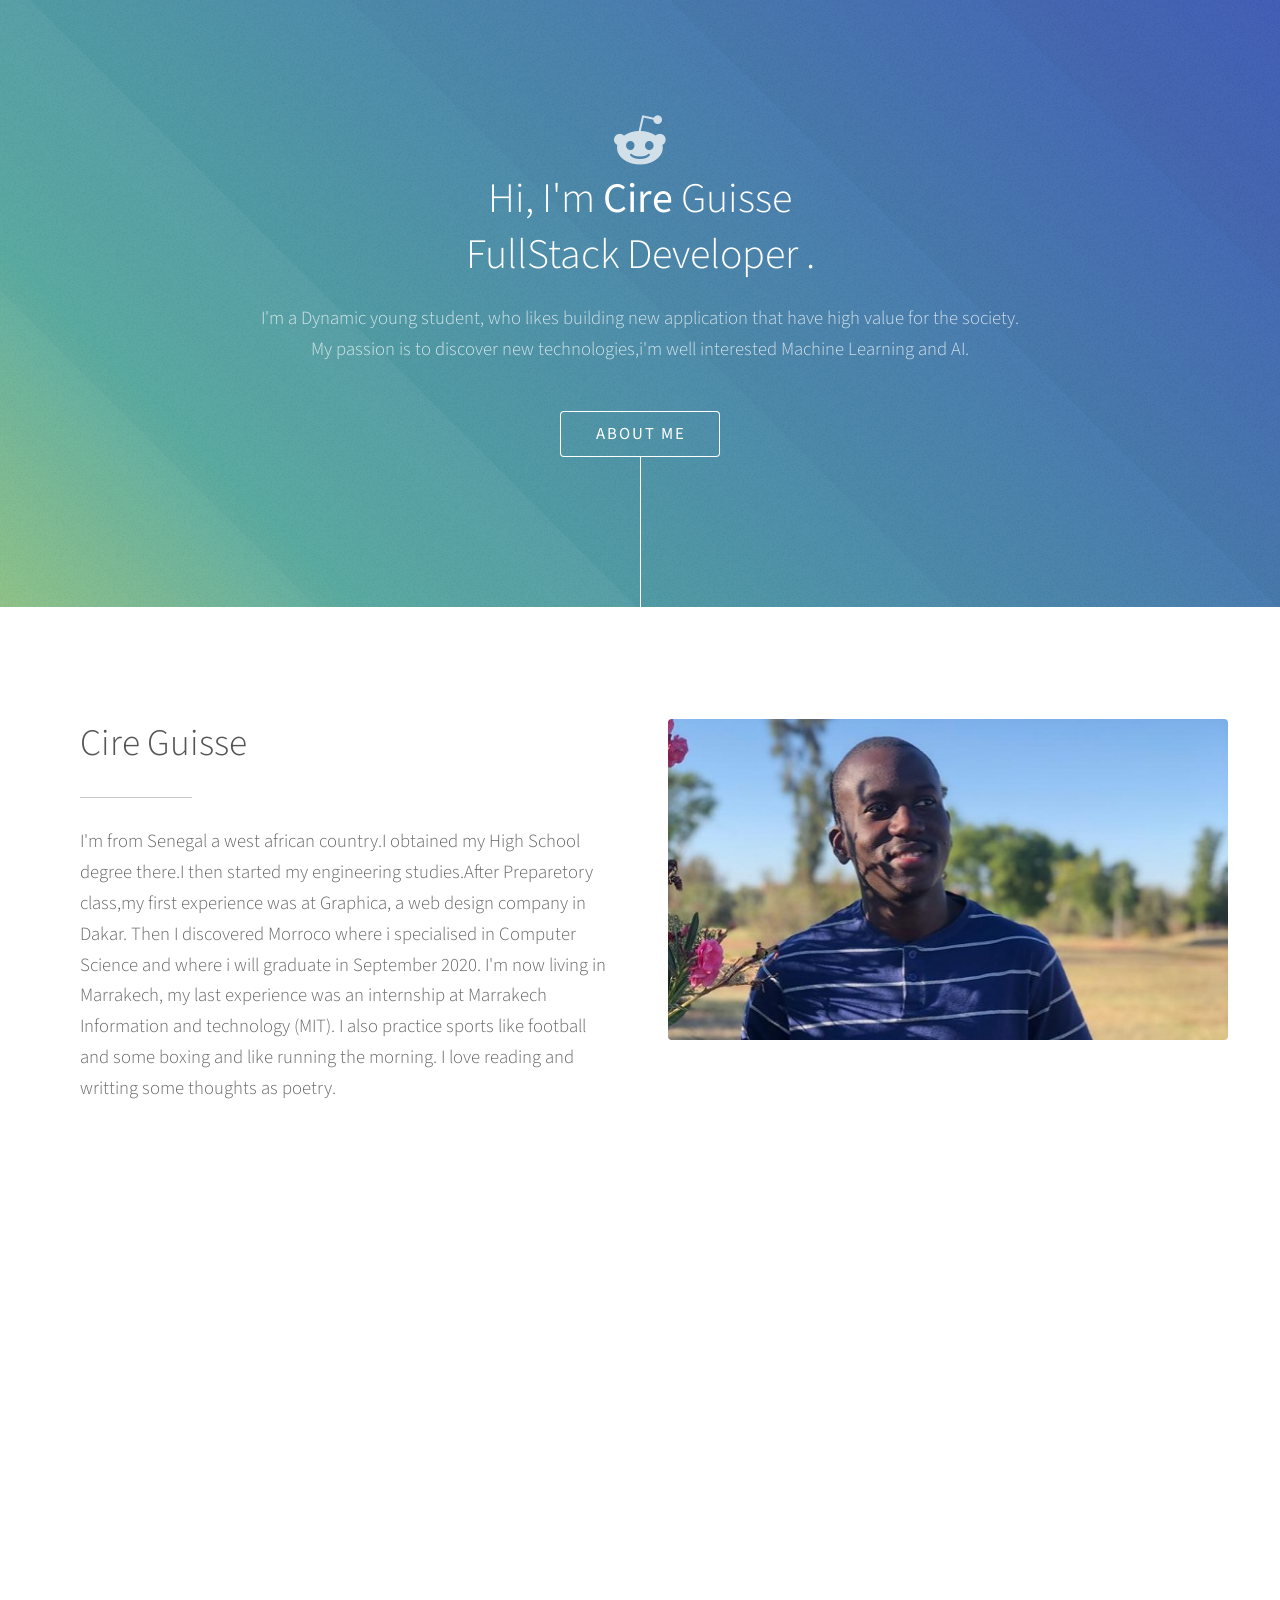
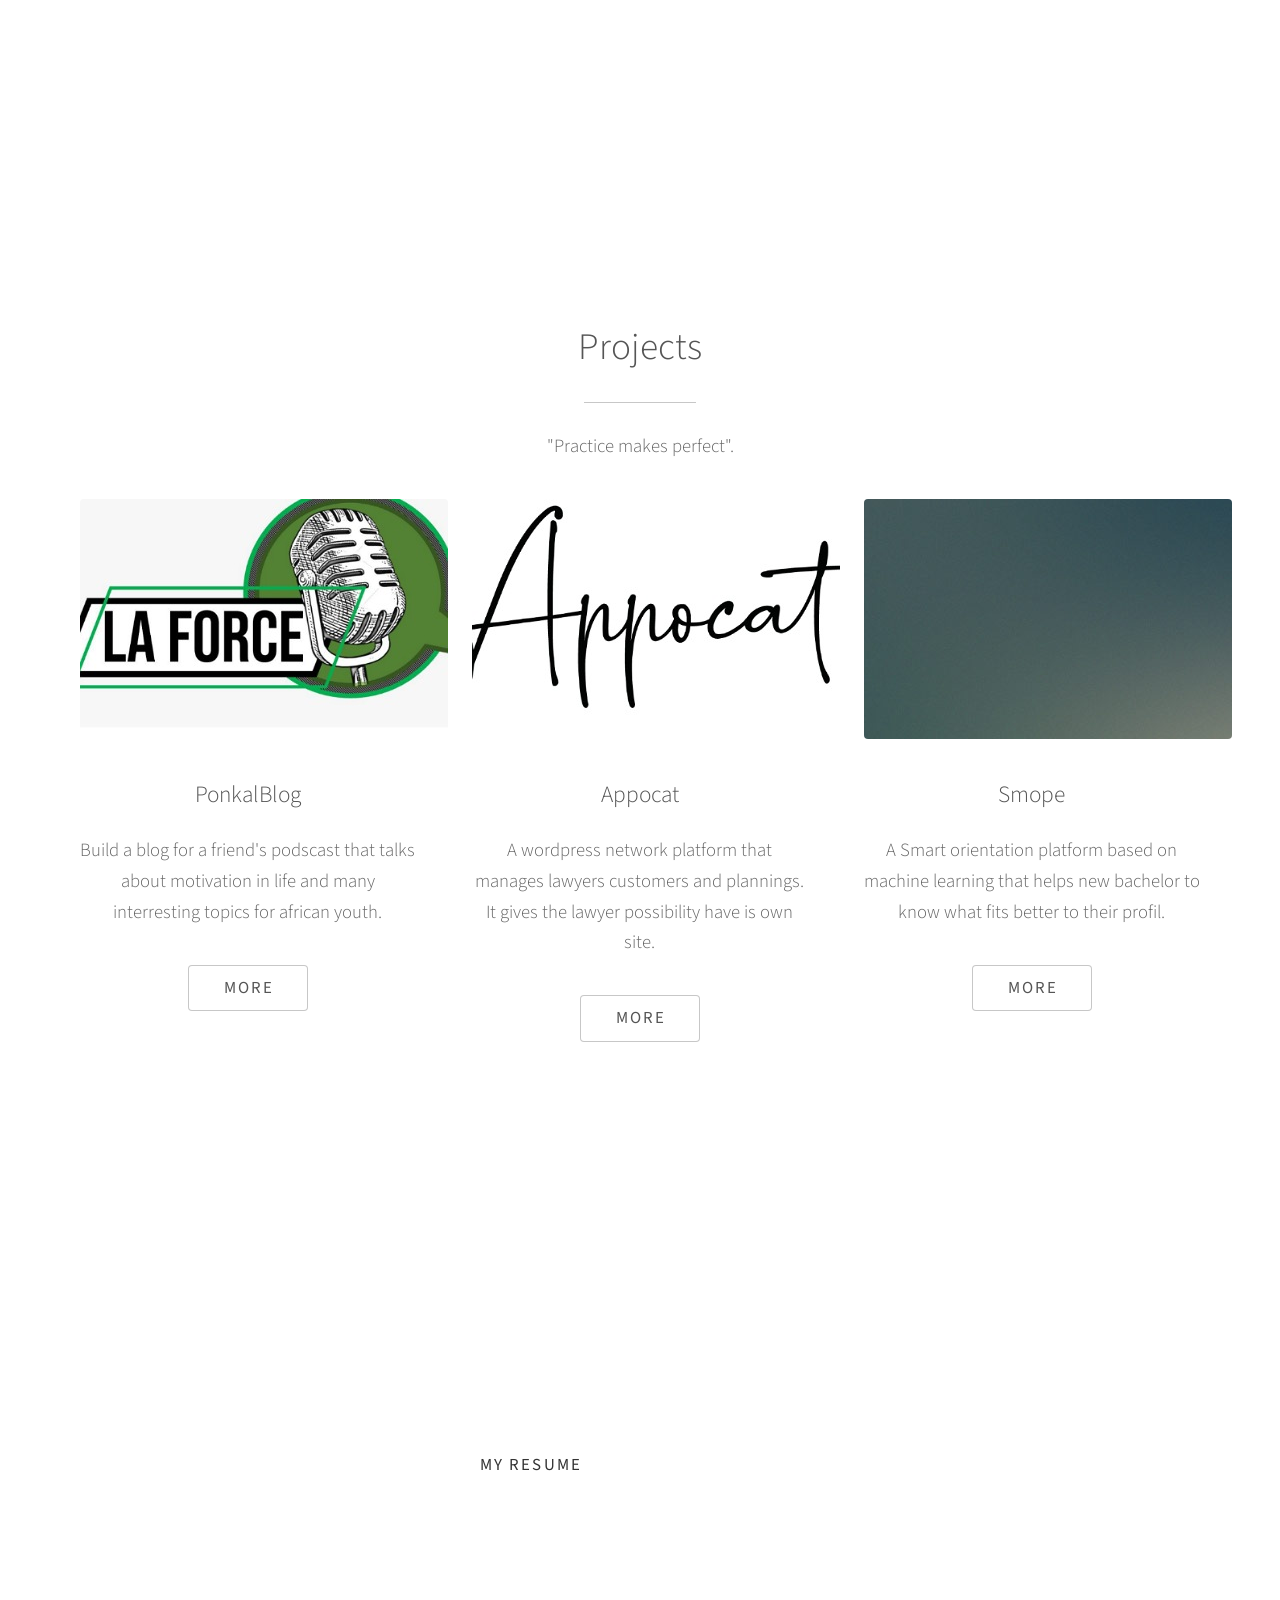
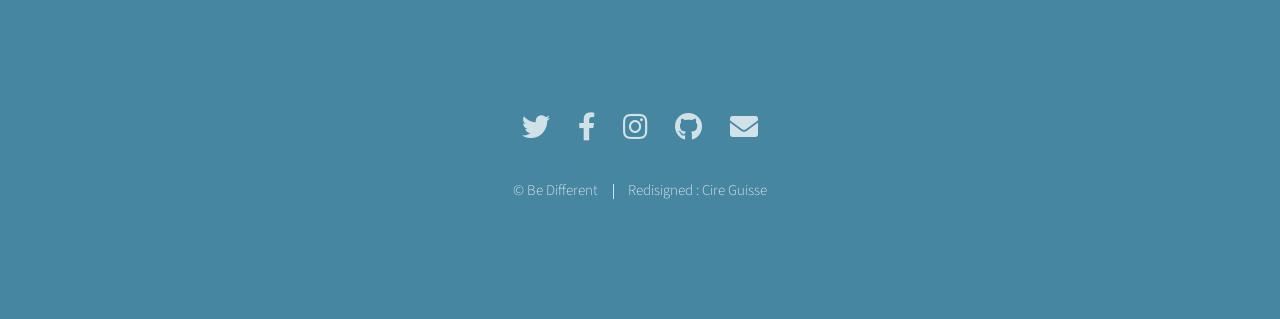
==== index.html @ 5e9261ad "test commit" ====
<!DOCTYPE HTML>
<html>
	<head>
		<title>Cire Guisse</title>
		<link rel="shortcut icon" type="image/png" href="images/icono.png">
		<meta charset="utf-8" />
		<meta name="viewport" content="width=device-width, initial-scale=1, user-scalable=no" />
		<link rel="stylesheet" href="assets/css/main.css" />
		<noscript><link rel="stylesheet" href="assets/css/noscript.css" /></noscript>
	</head>
	<body class="is-preload">

		<!-- Header -->
			<section id="header">
				<div class="inner">
					<span class="fab fa-reddit-alien fa-3x"></span>
					<h1>Hi, I'm <strong>Cire</strong> Guisse<br />
					FullStack Developer <!-- <a href="http://html5up.net">UPM</a>-->.</h1>
					<p> I'm a Dynamic young student, who likes building new application that have high value for the society.<br />
					My passion is to discover new technologies,i'm well interested Machine Learning and AI. </p>
					<ul class="actions special">
						<li><a href="#one" class="button scrolly">About Me </a></li>
					</ul>
				</div>
			</section>

		<!-- One -->
			<section id="one" class="main style1">
				<div class="container">
					<div class="row gtr-150">
						<div class="col-6 col-12-medium">
							<header class="major">
								<h2>Cire Guisse</h2>
							</header>
							<p> I'm from Senegal a west african country.I obtained my High School degree there.I then started my engineering studies.After Preparetory class,my first experience was at Graphica, a web design company in Dakar. Then I discovered Morroco where i specialised in Computer Science and where i will graduate in September 2020. I'm now living in Marrakech, my last experience was an internship at Marrakech Information and technology (MIT). I also practice sports like football and some boxing and like running the morning. I love reading and writting some thoughts as poetry.  </p>
						</div>
						<div class="col-6 col-12-medium imp-medium">
							<span class="image fit"><img src="images/imag007.jpg" width=560 Height=321 alt="" /></span>
						</div>
					</div>
				</div>
			</section>

		<!-- Two -->
			<section id="two" class="main style2">
				<div class="container">
					<div class="row gtr-150">
						<div class="col-6 col-12-medium"> <!--<i class="fab fa-java"> </i>-->
							<ul class="major-icons">  
								<li><span class="style1 fab fa-java fa-3x"></span></li>
								<li><span class="style2 fab fa-php fa-3x "></span></li>
								<li><span class="style3 fab fa-python fa-python  fa-3x"></span></li>
								<li><span class="style4 fab fa-js-square fa-3x"></span></li>
								<li><span class="style5 fab fa-html5 fa-3x"></span></li>
								<li><span class="style6 fab fa-css3 fa-3x"></span></li>
							</ul>
						</div>
						<div class="col-6 col-12-medium">
							<header class="major">
								<h1>Skills</h1>
							</header>
							<p> During my studies i learnt algorithms,many different programming languages and also 
								The basics of Network administration and security.
							    I also learned about Electronics and Business intelligence tools like powerpivot, Business Object and qlikView.
							    As i'm interested in AI,I've notions on Linear Progression,Decision Tree, Natural Language Processing  and how to use Tensorflow. 
							    I've been prepared to manage a project, work with a team and Lead a team.</p>
							<!--<p>Blandit faucibus proin. Ac aliquam integer adipiscing enim non praesent vis commodo nunc phasellus cubilia ac risus accumsan. Accumsan blandit. Lobortis phasellus non .</p>-->
							<!--<p>.</p>-->
						</div>
					</div>
				</div>
			</section>

		<!-- Three -->
			<section id="three" class="main style1 special">
				<div class="container">
					<header class="major">
						<h2>Projects</h2>
					</header>
					<p> "Practice makes perfect".</p>
					<div class="row gtr-150">
						<div class="col-4 col-12-medium">
							<span class="image fit"><img src="images/ponkal.jpg" alt="" /></span><!--pic01.jpg-->
							                     <h4> PonkalBlog</h4>
							<p> Build a blog for a friend's podscast that talks about motivation in life and many interresting topics for african youth.</p>
							<ul class="actions special">
								<li><a href="guissemaabo.github.io/ponkalblog" class="button">More</a></li>
							</ul>
						</div>
						<div class="col-4 col-12-medium">
							<span class="image fit"><img src="images/appoca.jpg" alt="" /></span>
							<h4> Appocat </h4>
							<p>A wordpress network platform that manages lawyers customers and plannings.
							   It gives the lawyer possibility have is own site.</p>
							
							<ul class="actions special">
								<li><a href="http://appocat.mit.co.ma/" class="button">More</a></li>
							</ul>
						</div>
						<div class="col-4 col-12-medium">
							<span class="image fit"><img src="images/pic04.jpg" alt="" /></span>
							<h4>Smope</h4>
							<p>A Smart orientation platform based on machine learning that helps new bachelor to know what fits better to their profil.</p>
							<ul class="actions special">
								<li><a href="#" class="button">More</a></li>
							</ul>
						</div>
					</div>
				</div>
			</section>

		<!-- Four -->
			<section id="four" class="main style2 special">
				<div class="container">
					<header class="major">
						<h2>Hire Me!!</h2>
					</header>
					<p>We may build beautiful Stuff!!.</p>
					<ul class="actions special">
						<li><a href="./assets/CV_Final.pdf" class="button wide primary">My Resume</a></li>
						<li><a href="upm.ac.ma" class="button wide">My School</a></li>
					</ul>
				</div>
			</section>
		<!-- Footer -->
			<section id="footer">
				<ul class="icons">
					<li><a href="@cireii" class="icon brands alt fa-twitter"><span class="label">Twitter</span></a></li>
					<li><a href="#" class="icon brands alt fa-facebook-f"><span class="label">Facebook</span></a></li>
					<li><a href="#" class="icon brands alt fa-instagram"><span class="label">Instagram</span></a></li>
					<li><a href="@GuisseMaabo" class="icon brands alt fa-github"><span class="label">GitHub</span></a></li>
					<li><a href="cireguisse2015@gmail.com" class="icon solid alt fa-envelope"><span class="label">Email</span></a></li>
				</ul>
				<ul class="copyright">
					<li>&copy; Be Different</li><li>Redisigned : <!-- <a href="http://html5up.net"></a>--> Cire Guisse</li>
				</ul>
			</section>

		<!-- Scripts -->
			<script src="assets/js/jquery.min.js"></script>
			<script src="assets/js/jquery.scrolly.min.js"></script>
			<script src="assets/js/browser.min.js"></script>
			<script src="assets/js/breakpoints.min.js"></script>
			<script src="assets/js/util.js"></script>
			<script src="assets/js/main.js"></script>

	</body>
</html>
---- assets/css/main.css ----
@import url("fontawesome-all.min.css");
@import url("https://fonts.googleapis.com/css?family=Source+Sans+Pro:300,300italic,400,400italic");

/*
	Photon by HTML5 UP
	html5up.net | @ajlkn
	Free for personal and commercial use under the CCA 3.0 license (html5up.net/license)
*/

html, body, div, span, applet, object,
iframe, h1, h2, h3, h4, h5, h6, p, blockquote,
pre, a, abbr, acronym, address, big, cite,
code, del, dfn, em, img, ins, kbd, q, s, samp,
small, strike, strong, sub, sup, tt, var, b,
u, i, center, dl, dt, dd, ol, ul, li, fieldset,
form, label, legend, table, caption, tbody,
tfoot, thead, tr, th, td, article, aside,
canvas, details, embed, figure, figcaption,
footer, header, hgroup, menu, nav, output, ruby,
section, summary, time, mark, audio, video {
	margin: 0;
	padding: 0;
	border: 0;
	font-size: 100%;
	font: inherit;
	vertical-align: baseline;}

article, aside, details, figcaption, figure,
footer, header, hgroup, menu, nav, section {
	display: block;}

body {
	line-height: 1;
}

ol, ul {
	list-style: none;
}

blockquote, q {
	quotes: none;
}

	blockquote:before, blockquote:after, q:before, q:after {
		content: '';
		content: none;
	}

table {
	border-collapse: collapse;
	border-spacing: 0;
}

body {
	-webkit-text-size-adjust: none;
}

mark {
	background-color: transparent;
	color: inherit;
}

input::-moz-focus-inner {
	border: 0;
	padding: 0;
}

input, select, textarea {
	-moz-appearance: none;
	-webkit-appearance: none;
	-ms-appearance: none;
	appearance: none;
}

/* Basic */

	html {
		box-sizing: border-box;
	}

	*, *:before, *:after {
		box-sizing: inherit;
	}

	body {
		background: #fff;
	}

		body.is-preload *, body.is-preload *:before, body.is-preload *:after {
			-moz-animation: none !important;
			-webkit-animation: none !important;
			-ms-animation: none !important;
			animation: none !important;
			-moz-transition: none !important;
			-webkit-transition: none !important;
			-ms-transition: none !important;
			transition: none !important;
		}

	body, input, select, textarea {
		color: #666;
		font-family: "Source Sans Pro", Helvetica, sans-serif;
		font-size: 16pt;
		font-weight: 300;
		line-height: 1.65em;
	}

	a {
		-moz-transition: color 0.2s ease-in-out, border-color 0.2s ease-in-out;
		-webkit-transition: color 0.2s ease-in-out, border-color 0.2s ease-in-out;
		-ms-transition: color 0.2s ease-in-out, border-color 0.2s ease-in-out;
		transition: color 0.2s ease-in-out, border-color 0.2s ease-in-out;
		border-bottom: dotted 1px #666;
		color: inherit;
		text-decoration: none;
	}

		a:hover {
			border-bottom-color: transparent !important;
			color: #6bd4c8;
		}

	strong, b {
		color: #555;
		font-weight: 400;
	}

	em, i {
		font-style: italic;
	}

	p {
		margin: 0 0 2em 0;
	}

	h1, h2, h3, h4, h5, h6 {
		color: #555;
		line-height: 1em;
		margin: 0 0 1em 0;
	}

		h1 a, h2 a, h3 a, h4 a, h5 a, h6 a {
			color: inherit;
			text-decoration: none;
		}

	h1 {
		font-size: 2.25em;
		line-height: 1.35em;
	}

	h2 {
		font-size: 2em;
		line-height: 1.35em;
	}

	h3 {
		font-size: 1.35em;
		line-height: 1.5em;
	}

	h4 {
		font-size: 1.25em;
		line-height: 1.5em;
	}

	h5 {
		font-size: 0.9em;
		line-height: 1.5em;
	}

	h6 {
		font-size: 0.7em;
		line-height: 1.5em;
	}

	sub {
		font-size: 0.8em;
		position: relative;
		top: 0.5em;
	}

	sup {
		font-size: 0.8em;
		position: relative;
		top: -0.5em;
	}

	hr {
		border: 0;
		border-bottom: solid 1px rgba(144, 144, 144, 0.5);
		margin: 2em 0;
	}

		hr.major {
			margin: 3em 0;
		}

	blockquote {
		border-left: solid 4px rgba(144, 144, 144, 0.5);
		font-style: italic;
		margin: 0 0 2em 0;
		padding: 0.5em 0 0.5em 2em;
	}

	code {
		background: rgba(144, 144, 144, 0.075);
		border-radius: 4px;
		border: solid 1px rgba(144, 144, 144, 0.5);
		font-family: "Courier New", monospace;
		font-size: 0.9em;
		margin: 0 0.25em;
		padding: 0.25em 0.65em;
	}

	pre {
		-webkit-overflow-scrolling: touch;
		font-family: "Courier New", monospace;
		font-size: 0.9em;
		margin: 0 0 2em 0;
	}

		pre code {
			display: block;
			line-height: 1.75em;
			padding: 1em 1.5em;
			overflow-x: auto;
		}

	.align-left {
		text-align: left;
	}

	.align-center {
		text-align: center;
	}

	.align-right {
		text-align: right;
	}

/* Container */

	.container {
		margin: 0 auto;
		max-width: calc(100% - 4em);
		width: 60em;
	}

		.container.xsmall {
			width: 15em;
		}

		.container.small {
			width: 30em;
		}

		.container.medium {
			width: 45em;
		}

		.container.large {
			width: 75em;
		}

		.container.xlarge {
			width: 90em;
		}

		.container.max {
			width: 100%;
		}

		@media screen and (max-width: 980px) {

			.container {
				max-width: 100% !important;
				width: 100% !important;
			}

		}

		@media screen and (max-width: 480px) {

			.container {
				max-width: calc(100% - 3em);
			}

		}

/* Row */

	.row {
		display: flex;
		flex-wrap: wrap;
		box-sizing: border-box;
		align-items: stretch;
	}

		.row > * {
			box-sizing: border-box;
		}

		.row.gtr-uniform > * > :last-child {
			margin-bottom: 0;
		}

		.row.aln-left {
			justify-content: flex-start;
		}

		.row.aln-center {
			justify-content: center;
		}

		.row.aln-right {
			justify-content: flex-end;
		}

		.row.aln-top {
			align-items: flex-start;
		}

		.row.aln-middle {
			align-items: center;
		}

		.row.aln-bottom {
			align-items: flex-end;
		}

		.row > .imp {
			order: -1;
		}

		.row > .col-1 {
			width: 8.33333%;
		}

		.row > .off-1 {
			margin-left: 8.33333%;
		}

		.row > .col-2 {
			width: 16.66667%;
		}

		.row > .off-2 {
			margin-left: 16.66667%;
		}

		.row > .col-3 {
			width: 25%;
		}

		.row > .off-3 {
			margin-left: 25%;
		}

		.row > .col-4 {
			width: 33.33333%;
		}

		.row > .off-4 {
			margin-left: 33.33333%;
		}

		.row > .col-5 {
			width: 41.66667%;
		}

		.row > .off-5 {
			margin-left: 41.66667%;
		}

		.row > .col-6 {
			width: 50%;
		}

		.row > .off-6 {
			margin-left: 50%;
		}

		.row > .col-7 {
			width: 58.33333%;
		}

		.row > .off-7 {
			margin-left: 58.33333%;
		}

		.row > .col-8 {
			width: 66.66667%;
		}

		.row > .off-8 {
			margin-left: 66.66667%;
		}

		.row > .col-9 {
			width: 75%;
		}

		.row > .off-9 {
			margin-left: 75%;
		}

		.row > .col-10 {
			width: 83.33333%;
		}

		.row > .off-10 {
			margin-left: 83.33333%;
		}

		.row > .col-11 {
			width: 91.66667%;
		}

		.row > .off-11 {
			margin-left: 91.66667%;
		}

		.row > .col-12 {
			width: 100%;
		}

		.row > .off-12 {
			margin-left: 100%;
		}

		.row.gtr-0 {
			margin-top: 0;
			margin-left: 0em;
		}

			.row.gtr-0 > * {
				padding: 0 0 0 0em;
			}

			.row.gtr-0.gtr-uniform {
				margin-top: 0em;
			}

				.row.gtr-0.gtr-uniform > * {
					padding-top: 0em;
				}

		.row.gtr-25 {
			margin-top: 0;
			margin-left: -0.5em;
		}

			.row.gtr-25 > * {
				padding: 0 0 0 0.5em;
			}

			.row.gtr-25.gtr-uniform {
				margin-top: -0.5em;
			}

				.row.gtr-25.gtr-uniform > * {
					padding-top: 0.5em;
				}

		.row.gtr-50 {
			margin-top: 0;
			margin-left: -1em;
		}

			.row.gtr-50 > * {
				padding: 0 0 0 1em;
			}

			.row.gtr-50.gtr-uniform {
				margin-top: -1em;
			}

				.row.gtr-50.gtr-uniform > * {
					padding-top: 1em;
				}

		.row {
			margin-top: 0;
			margin-left: -2em;
		}

			.row > * {
				padding: 0 0 0 2em;
			}

			.row.gtr-uniform {
				margin-top: -2em;
			}

				.row.gtr-uniform > * {
					padding-top: 2em;
				}

		.row.gtr-150 {
			margin-top: 0;
			margin-left: -3em;
		}

			.row.gtr-150 > * {
				padding: 0 0 0 3em;
			}

			.row.gtr-150.gtr-uniform {
				margin-top: -3em;
			}

				.row.gtr-150.gtr-uniform > * {
					padding-top: 3em;
				}

		.row.gtr-200 {
			margin-top: 0;
			margin-left: -4em;
		}

			.row.gtr-200 > * {
				padding: 0 0 0 4em;
			}

			.row.gtr-200.gtr-uniform {
				margin-top: -4em;
			}

				.row.gtr-200.gtr-uniform > * {
					padding-top: 4em;
				}

		@media screen and (max-width: 1680px) {

			.row {
				display: flex;
				flex-wrap: wrap;
				box-sizing: border-box;
				align-items: stretch;
			}

				.row > * {
					box-sizing: border-box;
				}

				.row.gtr-uniform > * > :last-child {
					margin-bottom: 0;
				}

				.row.aln-left {
					justify-content: flex-start;
				}

				.row.aln-center {
					justify-content: center;
				}

				.row.aln-right {
					justify-content: flex-end;
				}

				.row.aln-top {
					align-items: flex-start;
				}

				.row.aln-middle {
					align-items: center;
				}

				.row.aln-bottom {
					align-items: flex-end;
				}

				.row > .imp-xlarge {
					order: -1;
				}

				.row > .col-1-xlarge {
					width: 8.33333%;
				}

				.row > .off-1-xlarge {
					margin-left: 8.33333%;
				}

				.row > .col-2-xlarge {
					width: 16.66667%;
				}

				.row > .off-2-xlarge {
					margin-left: 16.66667%;
				}

				.row > .col-3-xlarge {
					width: 25%;
				}

				.row > .off-3-xlarge {
					margin-left: 25%;
				}

				.row > .col-4-xlarge {
					width: 33.33333%;
				}

				.row > .off-4-xlarge {
					margin-left: 33.33333%;
				}

				.row > .col-5-xlarge {
					width: 41.66667%;
				}

				.row > .off-5-xlarge {
					margin-left: 41.66667%;
				}

				.row > .col-6-xlarge {
					width: 50%;
				}

				.row > .off-6-xlarge {
					margin-left: 50%;
				}

				.row > .col-7-xlarge {
					width: 58.33333%;
				}

				.row > .off-7-xlarge {
					margin-left: 58.33333%;
				}

				.row > .col-8-xlarge {
					width: 66.66667%;
				}

				.row > .off-8-xlarge {
					margin-left: 66.66667%;
				}

				.row > .col-9-xlarge {
					width: 75%;
				}

				.row > .off-9-xlarge {
					margin-left: 75%;
				}

				.row > .col-10-xlarge {
					width: 83.33333%;
				}

				.row > .off-10-xlarge {
					margin-left: 83.33333%;
				}

				.row > .col-11-xlarge {
					width: 91.66667%;
				}

				.row > .off-11-xlarge {
					margin-left: 91.66667%;
				}

				.row > .col-12-xlarge {
					width: 100%;
				}

				.row > .off-12-xlarge {
					margin-left: 100%;
				}

				.row.gtr-0 {
					margin-top: 0;
					margin-left: 0em;
				}

					.row.gtr-0 > * {
						padding: 0 0 0 0em;
					}

					.row.gtr-0.gtr-uniform {
						margin-top: 0em;
					}

						.row.gtr-0.gtr-uniform > * {
							padding-top: 0em;
						}

				.row.gtr-25 {
					margin-top: 0;
					margin-left: -0.5em;
				}

					.row.gtr-25 > * {
						padding: 0 0 0 0.5em;
					}

					.row.gtr-25.gtr-uniform {
						margin-top: -0.5em;
					}

						.row.gtr-25.gtr-uniform > * {
							padding-top: 0.5em;
						}

				.row.gtr-50 {
					margin-top: 0;
					margin-left: -1em;
				}

					.row.gtr-50 > * {
						padding: 0 0 0 1em;
					}

					.row.gtr-50.gtr-uniform {
						margin-top: -1em;
					}

						.row.gtr-50.gtr-uniform > * {
							padding-top: 1em;
						}

				.row {
					margin-top: 0;
					margin-left: -2em;
				}

					.row > * {
						padding: 0 0 0 2em;
					}

					.row.gtr-uniform {
						margin-top: -2em;
					}

						.row.gtr-uniform > * {
							padding-top: 2em;
						}

				.row.gtr-150 {
					margin-top: 0;
					margin-left: -3em;
				}

					.row.gtr-150 > * {
						padding: 0 0 0 3em;
					}

					.row.gtr-150.gtr-uniform {
						margin-top: -3em;
					}

						.row.gtr-150.gtr-uniform > * {
							padding-top: 3em;
						}

				.row.gtr-200 {
					margin-top: 0;
					margin-left: -4em;
				}

					.row.gtr-200 > * {
						padding: 0 0 0 4em;
					}

					.row.gtr-200.gtr-uniform {
						margin-top: -4em;
					}

						.row.gtr-200.gtr-uniform > * {
							padding-top: 4em;
						}

		}

		@media screen and (max-width: 1140px) {

			.row {
				display: flex;
				flex-wrap: wrap;
				box-sizing: border-box;
				align-items: stretch;
			}

				.row > * {
					box-sizing: border-box;
				}

				.row.gtr-uniform > * > :last-child {
					margin-bottom: 0;
				}

				.row.aln-left {
					justify-content: flex-start;
				}

				.row.aln-center {
					justify-content: center;
				}

				.row.aln-right {
					justify-content: flex-end;
				}

				.row.aln-top {
					align-items: flex-start;
				}

				.row.aln-middle {
					align-items: center;
				}

				.row.aln-bottom {
					align-items: flex-end;
				}

				.row > .imp-large {
					order: -1;
				}

				.row > .col-1-large {
					width: 8.33333%;
				}

				.row > .off-1-large {
					margin-left: 8.33333%;
				}

				.row > .col-2-large {
					width: 16.66667%;
				}

				.row > .off-2-large {
					margin-left: 16.66667%;
				}

				.row > .col-3-large {
					width: 25%;
				}

				.row > .off-3-large {
					margin-left: 25%;
				}

				.row > .col-4-large {
					width: 33.33333%;
				}

				.row > .off-4-large {
					margin-left: 33.33333%;
				}

				.row > .col-5-large {
					width: 41.66667%;
				}

				.row > .off-5-large {
					margin-left: 41.66667%;
				}

				.row > .col-6-large {
					width: 50%;
				}

				.row > .off-6-large {
					margin-left: 50%;
				}

				.row > .col-7-large {
					width: 58.33333%;
				}

				.row > .off-7-large {
					margin-left: 58.33333%;
				}

				.row > .col-8-large {
					width: 66.66667%;
				}

				.row > .off-8-large {
					margin-left: 66.66667%;
				}

				.row > .col-9-large {
					width: 75%;
				}

				.row > .off-9-large {
					margin-left: 75%;
				}

				.row > .col-10-large {
					width: 83.33333%;
				}

				.row > .off-10-large {
					margin-left: 83.33333%;
				}

				.row > .col-11-large {
					width: 91.66667%;
				}

				.row > .off-11-large {
					margin-left: 91.66667%;
				}

				.row > .col-12-large {
					width: 100%;
				}

				.row > .off-12-large {
					margin-left: 100%;
				}

				.row.gtr-0 {
					margin-top: 0;
					margin-left: 0em;
				}

					.row.gtr-0 > * {
						padding: 0 0 0 0em;
					}

					.row.gtr-0.gtr-uniform {
						margin-top: 0em;
					}

						.row.gtr-0.gtr-uniform > * {
							padding-top: 0em;
						}

				.row.gtr-25 {
					margin-top: 0;
					margin-left: -0.5em;
				}

					.row.gtr-25 > * {
						padding: 0 0 0 0.5em;
					}

					.row.gtr-25.gtr-uniform {
						margin-top: -0.5em;
					}

						.row.gtr-25.gtr-uniform > * {
							padding-top: 0.5em;
						}

				.row.gtr-50 {
					margin-top: 0;
					margin-left: -1em;
				}

					.row.gtr-50 > * {
						padding: 0 0 0 1em;
					}

					.row.gtr-50.gtr-uniform {
						margin-top: -1em;
					}

						.row.gtr-50.gtr-uniform > * {
							padding-top: 1em;
						}

				.row {
					margin-top: 0;
					margin-left: -2em;
				}

					.row > * {
						padding: 0 0 0 2em;
					}

					.row.gtr-uniform {
						margin-top: -2em;
					}

						.row.gtr-uniform > * {
							padding-top: 2em;
						}

				.row.gtr-150 {
					margin-top: 0;
					margin-left: -3em;
				}

					.row.gtr-150 > * {
						padding: 0 0 0 3em;
					}

					.row.gtr-150.gtr-uniform {
						margin-top: -3em;
					}

						.row.gtr-150.gtr-uniform > * {
							padding-top: 3em;
						}

				.row.gtr-200 {
					margin-top: 0;
					margin-left: -4em;
				}

					.row.gtr-200 > * {
						padding: 0 0 0 4em;
					}

					.row.gtr-200.gtr-uniform {
						margin-top: -4em;
					}

						.row.gtr-200.gtr-uniform > * {
							padding-top: 4em;
						}

		}

		@media screen and (max-width: 980px) {

			.row {
				display: flex;
				flex-wrap: wrap;
				box-sizing: border-box;
				align-items: stretch;
			}

				.row > * {
					box-sizing: border-box;
				}

				.row.gtr-uniform > * > :last-child {
					margin-bottom: 0;
				}

				.row.aln-left {
					justify-content: flex-start;
				}

				.row.aln-center {
					justify-content: center;
				}

				.row.aln-right {
					justify-content: flex-end;
				}

				.row.aln-top {
					align-items: flex-start;
				}

				.row.aln-middle {
					align-items: center;
				}

				.row.aln-bottom {
					align-items: flex-end;
				}

				.row > .imp-medium {
					order: -1;
				}

				.row > .col-1-medium {
					width: 8.33333%;
				}

				.row > .off-1-medium {
					margin-left: 8.33333%;
				}

				.row > .col-2-medium {
					width: 16.66667%;
				}

				.row > .off-2-medium {
					margin-left: 16.66667%;
				}

				.row > .col-3-medium {
					width: 25%;
				}

				.row > .off-3-medium {
					margin-left: 25%;
				}

				.row > .col-4-medium {
					width: 33.33333%;
				}

				.row > .off-4-medium {
					margin-left: 33.33333%;
				}

				.row > .col-5-medium {
					width: 41.66667%;
				}

				.row > .off-5-medium {
					margin-left: 41.66667%;
				}

				.row > .col-6-medium {
					width: 50%;
				}

				.row > .off-6-medium {
					margin-left: 50%;
				}

				.row > .col-7-medium {
					width: 58.33333%;
				}

				.row > .off-7-medium {
					margin-left: 58.33333%;
				}

				.row > .col-8-medium {
					width: 66.66667%;
				}

				.row > .off-8-medium {
					margin-left: 66.66667%;
				}

				.row > .col-9-medium {
					width: 75%;
				}

				.row > .off-9-medium {
					margin-left: 75%;
				}

				.row > .col-10-medium {
					width: 83.33333%;
				}

				.row > .off-10-medium {
					margin-left: 83.33333%;
				}

				.row > .col-11-medium {
					width: 91.66667%;
				}

				.row > .off-11-medium {
					margin-left: 91.66667%;
				}

				.row > .col-12-medium {
					width: 100%;
				}

				.row > .off-12-medium {
					margin-left: 100%;
				}

				.row.gtr-0 {
					margin-top: 0;
					margin-left: 0em;
				}

					.row.gtr-0 > * {
						padding: 0 0 0 0em;
					}

					.row.gtr-0.gtr-uniform {
						margin-top: 0em;
					}

						.row.gtr-0.gtr-uniform > * {
							padding-top: 0em;
						}

				.row.gtr-25 {
					margin-top: 0;
					margin-left: -0.5em;
				}

					.row.gtr-25 > * {
						padding: 0 0 0 0.5em;
					}

					.row.gtr-25.gtr-uniform {
						margin-top: -0.5em;
					}

						.row.gtr-25.gtr-uniform > * {
							padding-top: 0.5em;
						}

				.row.gtr-50 {
					margin-top: 0;
					margin-left: -1em;
				}

					.row.gtr-50 > * {
						padding: 0 0 0 1em;
					}

					.row.gtr-50.gtr-uniform {
						margin-top: -1em;
					}

						.row.gtr-50.gtr-uniform > * {
							padding-top: 1em;
						}

				.row {
					margin-top: 0;
					margin-left: -2em;
				}

					.row > * {
						padding: 0 0 0 2em;
					}

					.row.gtr-uniform {
						margin-top: -2em;
					}

						.row.gtr-uniform > * {
							padding-top: 2em;
						}

				.row.gtr-150 {
					margin-top: 0;
					margin-left: -3em;
				}

					.row.gtr-150 > * {
						padding: 0 0 0 3em;
					}

					.row.gtr-150.gtr-uniform {
						margin-top: -3em;
					}

						.row.gtr-150.gtr-uniform > * {
							padding-top: 3em;
						}

				.row.gtr-200 {
					margin-top: 0;
					margin-left: -4em;
				}

					.row.gtr-200 > * {
						padding: 0 0 0 4em;
					}

					.row.gtr-200.gtr-uniform {
						margin-top: -4em;
					}

						.row.gtr-200.gtr-uniform > * {
							padding-top: 4em;
						}

		}

		@media screen and (max-width: 736px) {

			.row {
				display: flex;
				flex-wrap: wrap;
				box-sizing: border-box;
				align-items: stretch;
			}

				.row > * {
					box-sizing: border-box;
				}

				.row.gtr-uniform > * > :last-child {
					margin-bottom: 0;
				}

				.row.aln-left {
					justify-content: flex-start;
				}

				.row.aln-center {
					justify-content: center;
				}

				.row.aln-right {
					justify-content: flex-end;
				}

				.row.aln-top {
					align-items: flex-start;
				}

				.row.aln-middle {
					align-items: center;
				}

				.row.aln-bottom {
					align-items: flex-end;
				}

				.row > .imp-small {
					order: -1;
				}

				.row > .col-1-small {
					width: 8.33333%;
				}

				.row > .off-1-small {
					margin-left: 8.33333%;
				}

				.row > .col-2-small {
					width: 16.66667%;
				}

				.row > .off-2-small {
					margin-left: 16.66667%;
				}

				.row > .col-3-small {
					width: 25%;
				}

				.row > .off-3-small {
					margin-left: 25%;
				}

				.row > .col-4-small {
					width: 33.33333%;
				}

				.row > .off-4-small {
					margin-left: 33.33333%;
				}

				.row > .col-5-small {
					width: 41.66667%;
				}

				.row > .off-5-small {
					margin-left: 41.66667%;
				}

				.row > .col-6-small {
					width: 50%;
				}

				.row > .off-6-small {
					margin-left: 50%;
				}

				.row > .col-7-small {
					width: 58.33333%;
				}

				.row > .off-7-small {
					margin-left: 58.33333%;
				}

				.row > .col-8-small {
					width: 66.66667%;
				}

				.row > .off-8-small {
					margin-left: 66.66667%;
				}

				.row > .col-9-small {
					width: 75%;
				}

				.row > .off-9-small {
					margin-left: 75%;
				}

				.row > .col-10-small {
					width: 83.33333%;
				}

				.row > .off-10-small {
					margin-left: 83.33333%;
				}

				.row > .col-11-small {
					width: 91.66667%;
				}

				.row > .off-11-small {
					margin-left: 91.66667%;
				}

				.row > .col-12-small {
					width: 100%;
				}

				.row > .off-12-small {
					margin-left: 100%;
				}

				.row.gtr-0 {
					margin-top: 0;
					margin-left: 0em;
				}

					.row.gtr-0 > * {
						padding: 0 0 0 0em;
					}

					.row.gtr-0.gtr-uniform {
						margin-top: 0em;
					}

						.row.gtr-0.gtr-uniform > * {
							padding-top: 0em;
						}

				.row.gtr-25 {
					margin-top: 0;
					margin-left: -0.5em;
				}

					.row.gtr-25 > * {
						padding: 0 0 0 0.5em;
					}

					.row.gtr-25.gtr-uniform {
						margin-top: -0.5em;
					}

						.row.gtr-25.gtr-uniform > * {
							padding-top: 0.5em;
						}

				.row.gtr-50 {
					margin-top: 0;
					margin-left: -1em;
				}

					.row.gtr-50 > * {
						padding: 0 0 0 1em;
					}

					.row.gtr-50.gtr-uniform {
						margin-top: -1em;
					}

						.row.gtr-50.gtr-uniform > * {
							padding-top: 1em;
						}

				.row {
					margin-top: 0;
					margin-left: -2em;
				}

					.row > * {
						padding: 0 0 0 2em;
					}

					.row.gtr-uniform {
						margin-top: -2em;
					}

						.row.gtr-uniform > * {
							padding-top: 2em;
						}

				.row.gtr-150 {
					margin-top: 0;
					margin-left: -3em;
				}

					.row.gtr-150 > * {
						padding: 0 0 0 3em;
					}

					.row.gtr-150.gtr-uniform {
						margin-top: -3em;
					}

						.row.gtr-150.gtr-uniform > * {
							padding-top: 3em;
						}

				.row.gtr-200 {
					margin-top: 0;
					margin-left: -4em;
				}

					.row.gtr-200 > * {
						padding: 0 0 0 4em;
					}

					.row.gtr-200.gtr-uniform {
						margin-top: -4em;
					}

						.row.gtr-200.gtr-uniform > * {
							padding-top: 4em;
						}

		}

		@media screen and (max-width: 480px) {

			.row {
				display: flex;
				flex-wrap: wrap;
				box-sizing: border-box;
				align-items: stretch;
			}

				.row > * {
					box-sizing: border-box;
				}

				.row.gtr-uniform > * > :last-child {
					margin-bottom: 0;
				}

				.row.aln-left {
					justify-content: flex-start;
				}

				.row.aln-center {
					justify-content: center;
				}

				.row.aln-right {
					justify-content: flex-end;
				}

				.row.aln-top {
					align-items: flex-start;
				}

				.row.aln-middle {
					align-items: center;
				}

				.row.aln-bottom {
					align-items: flex-end;
				}

				.row > .imp-xsmall {
					order: -1;
				}

				.row > .col-1-xsmall {
					width: 8.33333%;
				}

				.row > .off-1-xsmall {
					margin-left: 8.33333%;
				}

				.row > .col-2-xsmall {
					width: 16.66667%;
				}

				.row > .off-2-xsmall {
					margin-left: 16.66667%;
				}

				.row > .col-3-xsmall {
					width: 25%;
				}

				.row > .off-3-xsmall {
					margin-left: 25%;
				}

				.row > .col-4-xsmall {
					width: 33.33333%;
				}

				.row > .off-4-xsmall {
					margin-left: 33.33333%;
				}

				.row > .col-5-xsmall {
					width: 41.66667%;
				}

				.row > .off-5-xsmall {
					margin-left: 41.66667%;
				}

				.row > .col-6-xsmall {
					width: 50%;
				}

				.row > .off-6-xsmall {
					margin-left: 50%;
				}

				.row > .col-7-xsmall {
					width: 58.33333%;
				}

				.row > .off-7-xsmall {
					margin-left: 58.33333%;
				}

				.row > .col-8-xsmall {
					width: 66.66667%;
				}

				.row > .off-8-xsmall {
					margin-left: 66.66667%;
				}

				.row > .col-9-xsmall {
					width: 75%;
				}

				.row > .off-9-xsmall {
					margin-left: 75%;
				}

				.row > .col-10-xsmall {
					width: 83.33333%;
				}

				.row > .off-10-xsmall {
					margin-left: 83.33333%;
				}

				.row > .col-11-xsmall {
					width: 91.66667%;
				}

				.row > .off-11-xsmall {
					margin-left: 91.66667%;
				}

				.row > .col-12-xsmall {
					width: 100%;
				}

				.row > .off-12-xsmall {
					margin-left: 100%;
				}

				.row.gtr-0 {
					margin-top: 0;
					margin-left: 0em;
				}

					.row.gtr-0 > * {
						padding: 0 0 0 0em;
					}

					.row.gtr-0.gtr-uniform {
						margin-top: 0em;
					}

						.row.gtr-0.gtr-uniform > * {
							padding-top: 0em;
						}

				.row.gtr-25 {
					margin-top: 0;
					margin-left: -0.5em;
				}

					.row.gtr-25 > * {
						padding: 0 0 0 0.5em;
					}

					.row.gtr-25.gtr-uniform {
						margin-top: -0.5em;
					}

						.row.gtr-25.gtr-uniform > * {
							padding-top: 0.5em;
						}

				.row.gtr-50 {
					margin-top: 0;
					margin-left: -1em;
				}

					.row.gtr-50 > * {
						padding: 0 0 0 1em;
					}

					.row.gtr-50.gtr-uniform {
						margin-top: -1em;
					}

						.row.gtr-50.gtr-uniform > * {
							padding-top: 1em;
						}

				.row {
					margin-top: 0;
					margin-left: -2em;
				}

					.row > * {
						padding: 0 0 0 2em;
					}

					.row.gtr-uniform {
						margin-top: -2em;
					}

						.row.gtr-uniform > * {
							padding-top: 2em;
						}

				.row.gtr-150 {
					margin-top: 0;
					margin-left: -3em;
				}

					.row.gtr-150 > * {
						padding: 0 0 0 3em;
					}

					.row.gtr-150.gtr-uniform {
						margin-top: -3em;
					}

						.row.gtr-150.gtr-uniform > * {
							padding-top: 3em;
						}

				.row.gtr-200 {
					margin-top: 0;
					margin-left: -4em;
				}

					.row.gtr-200 > * {
						padding: 0 0 0 4em;
					}

					.row.gtr-200.gtr-uniform {
						margin-top: -4em;
					}

						.row.gtr-200.gtr-uniform > * {
							padding-top: 4em;
						}

		}

		@media screen and (max-width: 320px) {

			.row {
				display: flex;
				flex-wrap: wrap;
				box-sizing: border-box;
				align-items: stretch;
			}

				.row > * {
					box-sizing: border-box;
				}

				.row.gtr-uniform > * > :last-child {
					margin-bottom: 0;
				}

				.row.aln-left {
					justify-content: flex-start;
				}

				.row.aln-center {
					justify-content: center;
				}

				.row.aln-right {
					justify-content: flex-end;
				}

				.row.aln-top {
					align-items: flex-start;
				}

				.row.aln-middle {
					align-items: center;
				}

				.row.aln-bottom {
					align-items: flex-end;
				}

				.row > .imp-xxsmall {
					order: -1;
				}

				.row > .col-1-xxsmall {
					width: 8.33333%;
				}

				.row > .off-1-xxsmall {
					margin-left: 8.33333%;
				}

				.row > .col-2-xxsmall {
					width: 16.66667%;
				}

				.row > .off-2-xxsmall {
					margin-left: 16.66667%;
				}

				.row > .col-3-xxsmall {
					width: 25%;
				}

				.row > .off-3-xxsmall {
					margin-left: 25%;
				}

				.row > .col-4-xxsmall {
					width: 33.33333%;
				}

				.row > .off-4-xxsmall {
					margin-left: 33.33333%;
				}

				.row > .col-5-xxsmall {
					width: 41.66667%;
				}

				.row > .off-5-xxsmall {
					margin-left: 41.66667%;
				}

				.row > .col-6-xxsmall {
					width: 50%;
				}

				.row > .off-6-xxsmall {
					margin-left: 50%;
				}

				.row > .col-7-xxsmall {
					width: 58.33333%;
				}

				.row > .off-7-xxsmall {
					margin-left: 58.33333%;
				}

				.row > .col-8-xxsmall {
					width: 66.66667%;
				}

				.row > .off-8-xxsmall {
					margin-left: 66.66667%;
				}

				.row > .col-9-xxsmall {
					width: 75%;
				}

				.row > .off-9-xxsmall {
					margin-left: 75%;
				}

				.row > .col-10-xxsmall {
					width: 83.33333%;
				}

				.row > .off-10-xxsmall {
					margin-left: 83.33333%;
				}

				.row > .col-11-xxsmall {
					width: 91.66667%;
				}

				.row > .off-11-xxsmall {
					margin-left: 91.66667%;
				}

				.row > .col-12-xxsmall {
					width: 100%;
				}

				.row > .off-12-xxsmall {
					margin-left: 100%;
				}

				.row.gtr-0 {
					margin-top: 0;
					margin-left: 0em;
				}

					.row.gtr-0 > * {
						padding: 0 0 0 0em;
					}

					.row.gtr-0.gtr-uniform {
						margin-top: 0em;
					}

						.row.gtr-0.gtr-uniform > * {
							padding-top: 0em;
						}

				.row.gtr-25 {
					margin-top: 0;
					margin-left: -0.5em;
				}

					.row.gtr-25 > * {
						padding: 0 0 0 0.5em;
					}

					.row.gtr-25.gtr-uniform {
						margin-top: -0.5em;
					}

						.row.gtr-25.gtr-uniform > * {
							padding-top: 0.5em;
						}

				.row.gtr-50 {
					margin-top: 0;
					margin-left: -1em;
				}

					.row.gtr-50 > * {
						padding: 0 0 0 1em;
					}

					.row.gtr-50.gtr-uniform {
						margin-top: -1em;
					}

						.row.gtr-50.gtr-uniform > * {
							padding-top: 1em;
						}

				.row {
					margin-top: 0;
					margin-left: -2em;
				}

					.row > * {
						padding: 0 0 0 2em;
					}

					.row.gtr-uniform {
						margin-top: -2em;
					}

						.row.gtr-uniform > * {
							padding-top: 2em;
						}

				.row.gtr-150 {
					margin-top: 0;
					margin-left: -3em;
				}

					.row.gtr-150 > * {
						padding: 0 0 0 3em;
					}

					.row.gtr-150.gtr-uniform {
						margin-top: -3em;
					}

						.row.gtr-150.gtr-uniform > * {
							padding-top: 3em;
						}

				.row.gtr-200 {
					margin-top: 0;
					margin-left: -4em;
				}

					.row.gtr-200 > * {
						padding: 0 0 0 4em;
					}

					.row.gtr-200.gtr-uniform {
						margin-top: -4em;
					}

						.row.gtr-200.gtr-uniform > * {
							padding-top: 4em;
						}

		}

/* Section/Article */

	section.special, article.special {
		text-align: center;
	}

	header p {
		color: #999;
		margin: 0 0 1.5em 0;
		position: relative;
	}

	header h2 + p {
		font-size: 1.25em;
		line-height: 1.5em;
		margin-top: -1em;
	}

	header h3 + p {
		font-size: 1.1em;
		line-height: 1.5em;
		margin-top: -0.8em;
	}

	header h4 + p,
	header h5 + p,
	header h6 + p {
		font-size: 0.9em;
		line-height: 1.5em;
		margin-top: -0.6em;
	}

	header.major {
		margin: 0 0 1em 0;
	}

		header.major:after {
			background: rgba(144, 144, 144, 0.5);
			content: '';
			display: inline-block;
			height: 1px;
			margin-top: 1.5em;
			width: 6em;
		}

		header.major h2, header.major h3, header.major h4, header.major h5, header.major h6 {
			margin: 0;
		}

		header.major p {
			margin: 0.7em 0 0 0;
		}

	header.special {
		text-align: center;
	}

/* Form */

	form {
		margin: 0 0 2em 0;
	}

	label {
		color: #555;
		display: block;
		font-size: 0.9em;
		font-weight: 400;
		margin: 0 0 1em 0;
	}

	input[type="text"],
	input[type="password"],
	input[type="email"],
	select,
	textarea {
		-moz-appearance: none;
		-webkit-appearance: none;
		-ms-appearance: none;
		appearance: none;
		background: rgba(144, 144, 144, 0.075);
		border-radius: 4px;
		border: none;
		border: solid 1px rgba(144, 144, 144, 0.5);
		color: inherit;
		display: block;
		outline: 0;
		padding: 0 1em;
		text-decoration: none;
		width: 100%;
	}

		input[type="text"]:invalid,
		input[type="password"]:invalid,
		input[type="email"]:invalid,
		select:invalid,
		textarea:invalid {
			box-shadow: none;
		}

		input[type="text"]:focus,
		input[type="password"]:focus,
		input[type="email"]:focus,
		select:focus,
		textarea:focus {
			border-color: #6bd4c8;
		}

	select {
		background-image: url("data:image/svg+xml;charset=utf8,%3Csvg xmlns='http://www.w3.org/2000/svg' width='40' height='40' preserveAspectRatio='none' viewBox='0 0 40 40'%3E%3Cpath d='M9.4,12.3l10.4,10.4l10.4-10.4c0.2-0.2,0.5-0.4,0.9-0.4c0.3,0,0.6,0.1,0.9,0.4l3.3,3.3c0.2,0.2,0.4,0.5,0.4,0.9 c0,0.4-0.1,0.6-0.4,0.9L20.7,31.9c-0.2,0.2-0.5,0.4-0.9,0.4c-0.3,0-0.6-0.1-0.9-0.4L4.3,17.3c-0.2-0.2-0.4-0.5-0.4-0.9 c0-0.4,0.1-0.6,0.4-0.9l3.3-3.3c0.2-0.2,0.5-0.4,0.9-0.4S9.1,12.1,9.4,12.3z' fill='rgba(144, 144, 144, 0.5)' /%3E%3C/svg%3E");
		background-size: 1.25rem;
		background-repeat: no-repeat;
		background-position: calc(100% - 1rem) center;
		height: 2.75em;
		padding-right: 2.75em;
		text-overflow: ellipsis;
	}

		select option {
			color: #555;
			background: #fff;
		}

		select:focus::-ms-value {
			background-color: transparent;
		}

		select::-ms-expand {
			display: none;
		}

	input[type="text"],
	input[type="password"],
	input[type="email"],
	select {
		height: 2.75em;
	}

	textarea {
		padding: 0.75em 1em;
	}

	input[type="checkbox"],
	input[type="radio"] {
		-moz-appearance: none;
		-webkit-appearance: none;
		-ms-appearance: none;
		appearance: none;
		display: block;
		float: left;
		margin-right: -2em;
		opacity: 0;
		width: 1em;
		z-index: -1;
	}

		input[type="checkbox"] + label,
		input[type="radio"] + label {
			text-decoration: none;
			color: #666;
			cursor: pointer;
			display: inline-block;
			font-size: 1em;
			font-weight: 300;
			padding-left: 2.4em;
			padding-right: 0.75em;
			position: relative;
		}

			input[type="checkbox"] + label:before,
			input[type="radio"] + label:before {
				-moz-osx-font-smoothing: grayscale;
				-webkit-font-smoothing: antialiased;
				display: inline-block;
				font-style: normal;
				font-variant: normal;
				text-rendering: auto;
				line-height: 1;
				text-transform: none !important;
				font-family: 'Font Awesome 5 Free';
				font-weight: 900;
			}

			input[type="checkbox"] + label:before,
			input[type="radio"] + label:before {
				background: rgba(144, 144, 144, 0.075);
				border-radius: 4px;
				border: solid 1px rgba(144, 144, 144, 0.5);
				content: '';
				display: inline-block;
				font-size: 0.8em;
				height: 2.0625em;
				left: 0;
				line-height: 2.0625em;
				position: absolute;
				text-align: center;
				top: 0;
				width: 2.0625em;
			}

		input[type="checkbox"]:checked + label:before,
		input[type="radio"]:checked + label:before {
			background: #666666;
			border-color: #666666;
			color: #ffffff;
			content: '\f00c';
		}

		input[type="checkbox"]:focus + label:before,
		input[type="radio"]:focus + label:before {
			border-color: #6bd4c8;
		}

	input[type="checkbox"] + label:before {
		border-radius: 4px;
	}

	input[type="radio"] + label:before {
		border-radius: 100%;
	}

	::-webkit-input-placeholder {
		color: #999 !important;
		opacity: 1.0;
	}

	:-moz-placeholder {
		color: #999 !important;
		opacity: 1.0;
	}

	::-moz-placeholder {
		color: #999 !important;
		opacity: 1.0;
	}

	:-ms-input-placeholder {
		color: #999 !important;
		opacity: 1.0;
	}

/* Box */

	.box {
		border-radius: 4px;
		border: solid 1px rgba(144, 144, 144, 0.5);
		margin-bottom: 2em;
		padding: 1.5em;
	}

		.box > :last-child,
		.box > :last-child > :last-child,
		.box > :last-child > :last-child > :last-child {
			margin-bottom: 0;
		}

		.box.alt {
			border: 0;
			border-radius: 0;
			padding: 0;
		}

/* Icon */

	.icon {
		text-decoration: none;
		border-bottom: none;
		position: relative;
	}

		.icon:before {
			-moz-osx-font-smoothing: grayscale;
			-webkit-font-smoothing: antialiased;
			display: inline-block;
			font-style: normal;
			font-variant: normal;
			text-rendering: auto;
			line-height: 1;
			text-transform: none !important;
			font-family: 'Font Awesome 5 Free';
			font-weight: 400;
		}

		.icon > .label {
			display: none;
		}

		.icon:before {
			line-height: inherit;
		}

		.icon.solid:before {
			font-weight: 900 !important;
		}

		.icon.brands:before {
			font-family: 'Font Awesome 5 Brands';
		}

		.icon.style1:before {
			color: #c3e895;
		}

		.icon.style2:before {
			color: #8addaa;
		}

		.icon.style3:before {
			color: #6bd4c8;
		}

		.icon.style4:before {
			color: #57aed3;
		}

		.icon.style5:before {
			color: #4a87d3;
		}

		.icon.style6:before {
			color: #6b88e6;
		}

		.icon.major {
			text-decoration: none;
			color: #555;
			cursor: default;
			display: inline-block;
			margin: 0 0 1.5em 0;
		}

			.icon.major:before {
				-moz-osx-font-smoothing: grayscale;
				-webkit-font-smoothing: antialiased;
				display: inline-block;
				font-style: normal;
				font-variant: normal;
				text-rendering: auto;
				line-height: 1;
				text-transform: none !important;
				font-family: 'Font Awesome 5 Free';
				font-weight: 400;
			}

			.icon.major:before {
				font-size: 4em;
				line-height: 1em;
			}

/* Image */

	.image {
		border-radius: 4px;
		border: 0;
		display: inline-block;
		position: relative;
	}

		.image img {
			border-radius: 4px;
			display: block;
		}

		.image.left {
			float: left;
			padding: 0 1.5em 1em 0;
			top: 0.25em;
		}

		.image.right {
			float: right;
			padding: 0 0 1em 1.5em;
			top: 0.25em;
		}

		.image.left, .image.right {
			max-width: 40%;
		}

			.image.left img, .image.right img {
				width: 100%;
			}

		.image.fit {
			display: block;
			margin: 0 0 2em 0em;
			width: 100%;
		}

			

/* List */

	ol {
		list-style: decimal;
		margin: 0 0 2em 0;
		padding-left: 1.25em;
	}

		ol li {
			padding-left: 0.25em;
		}

	ul {
		list-style: disc;
		margin: 0 0 2em 0;
		padding-left: 1em;
	}

		ul li {
			padding-left: 0.5em;
		}

		ul.alt {
			list-style: none;
			padding-left: 0;
		}

			ul.alt li {
				border-top: solid 1px rgba(144, 144, 144, 0.5);
				padding: 0.5em 0;
			}

				ul.alt li:first-child {
					border-top: 0;
					padding-top: 0;
				}

	dl {
		margin: 0 0 2em 0;
	}

/* Actions */

	ul.actions {
		display: -moz-flex;
		display: -webkit-flex;
		display: -ms-flex;
		display: flex;
		cursor: default;
		list-style: none;
		margin-left: -1em;
		padding-left: 0;
	}

		ul.actions li {
			padding: 0 0 0 1em;
			vertical-align: middle;
		}

		ul.actions.special {
			-moz-justify-content: center;
			-webkit-justify-content: center;
			-ms-justify-content: center;
			justify-content: center;
			width: 100%;
			margin-left: 0;
		}

			ul.actions.special li:first-child {
				padding-left: 0;
			}

		ul.actions.stacked {
			-moz-flex-direction: column;
			-webkit-flex-direction: column;
			-ms-flex-direction: column;
			flex-direction: column;
			margin-left: 0;
		}

			ul.actions.stacked li {
				padding: 1.3em 0 0 0;
			}

				ul.actions.stacked li:first-child {
					padding-top: 0;
				}

		ul.actions.fit {
			width: calc(100% + 1em);
		}

			ul.actions.fit li {
				-moz-flex-grow: 1;
				-webkit-flex-grow: 1;
				-ms-flex-grow: 1;
				flex-grow: 1;
				-moz-flex-shrink: 1;
				-webkit-flex-shrink: 1;
				-ms-flex-shrink: 1;
				flex-shrink: 1;
				width: 100%;
			}

				ul.actions.fit li > * {
					width: 100%;
				}

			ul.actions.fit.stacked {
				width: 100%;
			}

		@media screen and (max-width: 480px) {

			ul.actions:not(.fixed) {
				-moz-flex-direction: column;
				-webkit-flex-direction: column;
				-ms-flex-direction: column;
				flex-direction: column;
				margin-left: 0;
				width: 100% !important;
			}

				ul.actions:not(.fixed) li {
					-moz-flex-grow: 1;
					-webkit-flex-grow: 1;
					-ms-flex-grow: 1;
					flex-grow: 1;
					-moz-flex-shrink: 1;
					-webkit-flex-shrink: 1;
					-ms-flex-shrink: 1;
					flex-shrink: 1;
					padding: 1em 0 0 0;
					text-align: center;
					width: 100%;
				}

					ul.actions:not(.fixed) li > * {
						width: 100%;
					}

					ul.actions:not(.fixed) li:first-child {
						padding-top: 0;
					}

					ul.actions:not(.fixed) li input[type="submit"],
					ul.actions:not(.fixed) li input[type="reset"],
					ul.actions:not(.fixed) li input[type="button"],
					ul.actions:not(.fixed) li button,
					ul.actions:not(.fixed) li .button {
						width: 100%;
					}

						ul.actions:not(.fixed) li input[type="submit"].icon:before,
						ul.actions:not(.fixed) li input[type="reset"].icon:before,
						ul.actions:not(.fixed) li input[type="button"].icon:before,
						ul.actions:not(.fixed) li button.icon:before,
						ul.actions:not(.fixed) li .button.icon:before {
							margin-left: -0.5em;
						}

		}

/* Icons */

	ul.icons {
		cursor: default;
		list-style: none;
		padding-left: 0;
	}

		ul.icons li {
			display: inline-block;
			padding: 0 1.25em 0 0;
		}

			ul.icons li:last-child {
				padding-right: 0;
			}

			ul.icons li .icon:before {
				font-size: 1.5em;
			}

/* Major Icons */

	ul.major-icons {
		list-style: none;
		padding-left: 0;
	}

		ul.major-icons li {
			display: inline-block;
			padding: 2.5em;
			text-align: center;
		} 

			ul.major-icons li .icon {
				-moz-transform: rotate(45deg);
				-webkit-transform: rotate(45deg);
				-ms-transform: rotate(45deg);
				transform: rotate(45deg);
				border-radius: 4px;
				border: solid 1px rgba(144, 144, 144, 0.5);
				display: inline-block;
				height: 8em;
				line-height: 8em;
				margin: 0;
				text-align: center;
				width: 8em;
			}

				ul.major-icons li .icon:before {
					-moz-transform: rotate(-45deg);
					-webkit-transform: rotate(-45deg);
					-ms-transform: rotate(-45deg);
					transform: rotate(-45deg);
					display: inline-block;
					line-height: inherit;
				}

/* Table */

	.table-wrapper {
		-webkit-overflow-scrolling: touch;
		overflow-x: auto;
	}

	table {
		margin: 0 0 2em 0;
		width: 100%;
	}

		table tbody tr {
			border-left: 0;
			border-right: 0;
		}

			table tbody tr:nth-child(2n + 1) {
				background-color: rgba(144, 144, 144, 0.075);
			}

		table td {
			padding: 0.75em 0.75em;
		}

		table th {
			color: #555;
			font-size: 0.9em;
			font-weight: 400;
			padding: 0 0.75em 0.75em 0.75em;
			text-align: left;
		}

		table thead {
			border-bottom: solid 1px rgba(144, 144, 144, 0.5);
		}

		table tfoot {
			border-top: solid 1px rgba(144, 144, 144, 0.5);
		}

		table.alt {
			border-collapse: separate;
		}

			table.alt tbody tr td {
				border: solid 1px rgba(144, 144, 144, 0.5);
				border-left-width: 0;
				border-top-width: 0;
			}

				table.alt tbody tr td:first-child {
					border-left-width: 1px;
				}

			table.alt tbody tr:first-child td {
				border-top-width: 1px;
			}

			table.alt thead {
				border-bottom: 0;
			}

			table.alt tfoot {
				border-top: 0;
			}

/* Button */

	input[type="submit"],
	input[type="reset"],
	input[type="button"],
	button,
	.button {
		-moz-appearance: none;
		-webkit-appearance: none;
		-ms-appearance: none;
		appearance: none;
		-moz-transition: background-color 0.2s ease-in-out, color 0.2s ease-in-out;
		-webkit-transition: background-color 0.2s ease-in-out, color 0.2s ease-in-out;
		-ms-transition: background-color 0.2s ease-in-out, color 0.2s ease-in-out;
		transition: background-color 0.2s ease-in-out, color 0.2s ease-in-out;
		background-color: transparent;
		border-radius: 4px;
		border: 0;
		box-shadow: inset 0 0 0 1px rgba(144, 144, 144, 0.5);
		color: #555 !important;
		cursor: pointer;
		display: inline-block;
		font-size: 0.9em;
		font-weight: 400;
		height: 2.75em;
		letter-spacing: 0.125em;
		line-height: 2.75em;
		padding: 0 2em;
		text-align: center;
		text-decoration: none;
		text-indent: 0.125em;
		text-transform: uppercase;
		white-space: nowrap;
	}

		input[type="submit"]:hover,
		input[type="reset"]:hover,
		input[type="button"]:hover,
		button:hover,
		.button:hover {
			background-color: rgba(144, 144, 144, 0.075);
		}

		input[type="submit"]:active,
		input[type="reset"]:active,
		input[type="button"]:active,
		button:active,
		.button:active {
			background-color: rgba(144, 144, 144, 0.2);
		}

		input[type="submit"].icon:before,
		input[type="reset"].icon:before,
		input[type="button"].icon:before,
		button.icon:before,
		.button.icon:before {
			margin-right: 0.5em;
		}

		input[type="submit"].fit,
		input[type="reset"].fit,
		input[type="button"].fit,
		button.fit,
		.button.fit {
			width: 100%;
		}

		input[type="submit"].small,
		input[type="reset"].small,
		input[type="button"].small,
		button.small,
		.button.small {
			font-size: 0.7em;
		}

		input[type="submit"].large,
		input[type="reset"].large,
		input[type="button"].large,
		button.large,
		.button.large {
			font-size: 1.25em;
		}

		input[type="submit"].wide,
		input[type="reset"].wide,
		input[type="button"].wide,
		button.wide,
		.button.wide {
			min-width: 12em;
		}

		input[type="submit"].primary,
		input[type="reset"].primary,
		input[type="button"].primary,
		button.primary,
		.button.primary {
			background-color: #555;
			box-shadow: none !important;
			color: #fff !important;
		}

			input[type="submit"].primary:hover,
			input[type="reset"].primary:hover,
			input[type="button"].primary:hover,
			button.primary:hover,
			.button.primary:hover {
				background-color: #626262;
			}

			input[type="submit"].primary:active,
			input[type="reset"].primary:active,
			input[type="button"].primary:active,
			button.primary:active,
			.button.primary:active {
				background-color: #484848;
			}

		input[type="submit"].disabled, input[type="submit"]:disabled,
		input[type="reset"].disabled,
		input[type="reset"]:disabled,
		input[type="button"].disabled,
		input[type="button"]:disabled,
		button.disabled,
		button:disabled,
		.button.disabled,
		.button:disabled {
			cursor: default;
			opacity: 0.25;
		}

/* Main */

	.main {
		padding: 6em 0 4em 0 ;
	}

		.main.style1 {
			background: #fff;
		}

		.main.style2 {
			background-color: #333;
			color: rgba(255, 255, 255, 0.75);
			background-attachment: fixed,							fixed;
			background-image: url("images/overlay1.png"), url("../../images/header.jpg");
			background-size: auto,							cover;
		}

			.main.style2 a {
				border-bottom-color: rgba(255, 255, 255, 0.5);
			}

				.main.style2 a:hover {
					color: #ffffff;
				}

			.main.style2 h1, .main.style2 h2, .main.style2 h3, .main.style2 h4, .main.style2 h5, .main.style2 h6, .main.style2 strong, .main.style2 b {
				color: #ffffff;
			}

			.main.style2 header p {
				color: #ffffff;
			}

			.main.style2 header.major:after {
				background: #ffffff;
			}

			.main.style2 input[type="submit"],
			.main.style2 input[type="reset"],
			.main.style2 input[type="button"],
			.main.style2 button,
			.main.style2 .button {
				box-shadow: inset 0 0 0 1px #ffffff;
				color: #ffffff !important;
			}

				.main.style2 input[type="submit"]:hover,
				.main.style2 input[type="reset"]:hover,
				.main.style2 input[type="button"]:hover,
				.main.style2 button:hover,
				.main.style2 .button:hover {
					background-color: rgba(255, 255, 255, 0.125);
				}

				.main.style2 input[type="submit"]:active,
				.main.style2 input[type="reset"]:active,
				.main.style2 input[type="button"]:active,
				.main.style2 button:active,
				.main.style2 .button:active {
					background-color: rgba(255, 255, 255, 0.25);
				}

				.main.style2 input[type="submit"].primary,
				.main.style2 input[type="reset"].primary,
				.main.style2 input[type="button"].primary,
				.main.style2 button.primary,
				.main.style2 .button.primary {
					background-color: #ffffff;
					box-shadow: inset 0 0 0 1px #ffffff !important;
					color: #333 !important;
				}

					.main.style2 input[type="submit"].primary:hover,
					.main.style2 input[type="reset"].primary:hover,
					.main.style2 input[type="button"].primary:hover,
					.main.style2 button.primary:hover,
					.main.style2 .button.primary:hover {
						background-color: rgba(255, 255, 255, 0.125) !important;
						color: #ffffff !important;
					}

					.main.style2 input[type="submit"].primary:active,
					.main.style2 input[type="reset"].primary:active,
					.main.style2 input[type="button"].primary:active,
					.main.style2 button.primary:active,
					.main.style2 .button.primary:active {
						background-color: rgba(255, 255, 255, 0.25) !important;
					}

			.main.style2 ul.major-icons li .icon {
				border-color: #ffffff;
			}

			.main.style2 .icon.major {
				color: #ffffff;
			}

/* Header */

	#header {
		padding: 9em 0 9em 0 ;
		background-color: #4686a0;
		color: rgba(255, 255, 255, 0.75);
		background-attachment: fixed,							fixed,							fixed;
		background-image: url("images/overlay2.png"), url("images/overlay3.svg"), linear-gradient(45deg, #9dc66b 5%, #4fa49a 30%, #4361c2);
		background-position: top left,						center center,					center center;
		background-size: auto,							cover,							cover;
		overflow: hidden;
		position: relative;
		text-align: center;
	}

		#header a {
			border-bottom-color: rgba(255, 255, 255, 0.5);
		}

			#header a:hover {
				color: #ffffff;
			}

		#header h1, #header h2, #header h3, #header h4, #header h5, #header h6, #header strong, #header b {
			color: #ffffff;
		}

		#header header p {
			color: #ffffff;
		}

		#header header.major:after {
			background: #ffffff;
		}

		#header input[type="submit"],
		#header input[type="reset"],
		#header input[type="button"],
		#header button,
		#header .button {
			box-shadow: inset 0 0 0 1px #ffffff;
			color: #ffffff !important;
		}

			#header input[type="submit"]:hover,
			#header input[type="reset"]:hover,
			#header input[type="button"]:hover,
			#header button:hover,
			#header .button:hover {
				background-color: rgba(255, 255, 255, 0.125);
			}

			#header input[type="submit"]:active,
			#header input[type="reset"]:active,
			#header input[type="button"]:active,
			#header button:active,
			#header .button:active {
				background-color: rgba(255, 255, 255, 0.25);
			}

			#header input[type="submit"].primary,
			#header input[type="reset"].primary,
			#header input[type="button"].primary,
			#header button.primary,
			#header .button.primary {
				background-color: #ffffff;
				box-shadow: inset 0 0 0 1px #ffffff !important;
				color: #4686a0 !important;
			}

				#header input[type="submit"].primary:hover,
				#header input[type="reset"].primary:hover,
				#header input[type="button"].primary:hover,
				#header button.primary:hover,
				#header .button.primary:hover {
					background-color: rgba(255, 255, 255, 0.125) !important;
					color: #ffffff !important;
				}

				#header input[type="submit"].primary:active,
				#header input[type="reset"].primary:active,
				#header input[type="button"].primary:active,
				#header button.primary:active,
				#header .button.primary:active {
					background-color: rgba(255, 255, 255, 0.25) !important;
				}

		#header ul.major-icons li .icon {
			border-color: #ffffff;
		}

		#header .icon.major {
			color: #ffffff;
		}

		#header h1 {
			margin: 0;
		}

		#header p {
			margin: 1em 0 0 0;
		}

		#header .actions {
			-moz-justify-content: center;
			-webkit-justify-content: center;
			-ms-justify-content: center;
			justify-content: center;
			margin-top: 2.5em;
			margin-left: 0;
			position: relative;
		}

			#header .actions li:first-child {
				padding-left: 0;
			}

			#header .actions:after {
				background: #ffffff;
				content: '';
				height: 100vh;
				left: 50%;
				position: absolute;
				top: 100%;
				width: 1px;
			}

		#header .inner {
			-moz-transition: -moz-transform 1.5s ease, opacity 2s ease;
			-webkit-transition: -webkit-transform 1.5s ease, opacity 2s ease;
			-ms-transition: -ms-transform 1.5s ease, opacity 2s ease;
			transition: transform 1.5s ease, opacity 2s ease;
			-moz-transition-delay: 0.25s;
			-webkit-transition-delay: 0.25s;
			-ms-transition-delay: 0.25s;
			transition-delay: 0.25s;
			-moz-transform: scale(1);
			-webkit-transform: scale(1);
			-ms-transform: scale(1);
			transform: scale(1);
			opacity: 1;
			position: relative;
			z-index: 1;
		}

			#header .inner .actions {
				-moz-transition: -moz-transform 1.25s ease;
				-webkit-transition: -webkit-transform 1.25s ease;
				-ms-transition: -ms-transform 1.25s ease;
				transition: transform 1.25s ease;
				-moz-transition-delay: 1s;
				-webkit-transition-delay: 1s;
				-ms-transition-delay: 1s;
				transition-delay: 1s;
				-moz-transform: translateY(0);
				-webkit-transform: translateY(0);
				-ms-transform: translateY(0);
				transform: translateY(0);
				opacity: 1;
			}

		#header:after {
			-moz-transition: opacity 1s ease;
			-webkit-transition: opacity 1s ease;
			-ms-transition: opacity 1s ease;
			transition: opacity 1s ease;
			background-image: linear-gradient(45deg, #4fa49a, #4361c2);
			content: '';
			height: 100%;
			left: 0;
			opacity: 0;
			position: absolute;
			top: 0;
			width: 100%;
		}

	body.is-preload #header .inner {
		-moz-transform: scale(1.05);
		-webkit-transform: scale(1.05);
		-ms-transform: scale(1.05);
		transform: scale(1.05);
		opacity: 0;
	}

		body.is-preload #header .inner .actions {
			-moz-transform: translateY(30em);
			-webkit-transform: translateY(30em);
			-ms-transform: translateY(30em);
			transform: translateY(30em);
			opacity: 0;
		}

	body.is-preload #header:after {
		opacity: 1;
	}

/* Footer */

	#footer {
		padding: 6em 0 6em 0 ;
		background-color: #4686a0;
		color: rgba(255, 255, 255, 0.75);
		background-attachment: fixed,							fixed,							fixed;
		background-image: url("images/overlay2.png"), url("images/overlay4.svg"), linear-gradient(45deg, #4361c2, #4fa49a 50%, #9dc66b 95%);
		background-position: top left,						center center,					center center;
		background-size: auto,							cover,							cover;
		text-align: center;
	}

		#footer a {
			border-bottom-color: rgba(255, 255, 255, 0.5);
		}

			#footer a:hover {
				color: #ffffff;
			}

		#footer h1, #footer h2, #footer h3, #footer h4, #footer h5, #footer h6, #footer strong, #footer b {
			color: #ffffff;
		}

		#footer header p {
			color: #ffffff;
		}

		#footer header.major:after {
			background: #ffffff;
		}

		#footer input[type="submit"],
		#footer input[type="reset"],
		#footer input[type="button"],
		#footer button,
		#footer .button {
			box-shadow: inset 0 0 0 1px #ffffff;
			color: #ffffff !important;
		}

			#footer input[type="submit"]:hover,
			#footer input[type="reset"]:hover,
			#footer input[type="button"]:hover,
			#footer button:hover,
			#footer .button:hover {
				background-color: rgba(255, 255, 255, 0.125);
			}

			#footer input[type="submit"]:active,
			#footer input[type="reset"]:active,
			#footer input[type="button"]:active,
			#footer button:active,
			#footer .button:active {
				background-color: rgba(255, 255, 255, 0.25);
			}

			#footer input[type="submit"].primary,
			#footer input[type="reset"].primary,
			#footer input[type="button"].primary,
			#footer button.primary,
			#footer .button.primary {
				background-color: #ffffff;
				box-shadow: inset 0 0 0 1px #ffffff !important;
				color: #4686a0 !important;
			}

				#footer input[type="submit"].primary:hover,
				#footer input[type="reset"].primary:hover,
				#footer input[type="button"].primary:hover,
				#footer button.primary:hover,
				#footer .button.primary:hover {
					background-color: rgba(255, 255, 255, 0.125) !important;
					color: #ffffff !important;
				}

				#footer input[type="submit"].primary:active,
				#footer input[type="reset"].primary:active,
				#footer input[type="button"].primary:active,
				#footer button.primary:active,
				#footer .button.primary:active {
					background-color: rgba(255, 255, 255, 0.25) !important;
				}

		#footer ul.major-icons li .icon {
			border-color: #ffffff;
		}

		#footer .icon.major {
			color: #ffffff;
		}

		#footer .icons {
			margin: 0;
		}

		#footer .copyright {
			font-size: 0.8em;
			list-style: none;
			margin: 2em 0 0 0;
			padding: 0;
		}

			#footer .copyright li {
				border-left: solid 1px;
				display: inline-block;
				line-height: 1em;
				margin-left: 1em;
				padding: 0 0 0 1em;
			}

				#footer .copyright li:first-child {
					border-left: 0;
					margin-left: 0;
					padding: 0;
				}

/* XLarge */

	@media screen and (max-width: 1680px) {

		/* Basic */

			body, input, select, textarea {
				font-size: 14pt;
			}

		/* Header */

			#header {
				padding: 6em 0 6em 0 ;
			}

	}

/* Large */

	@media screen and (max-width: 1140px) {

		/* Basic */

			body, input, select, textarea {
				font-size: 13pt;
			}

			h1 br, h2 br, h3 br, h4 br, h5 br, h6 br {
				display: none;
			}

		/* List */

			ul.major-icons li {
				padding: 2em;
			}

				ul.major-icons li .icon {
					height: 8em;
					line-height: 8em;
					width: 8em;
				}

		/* Main */

			.main {
				padding: 4em 0 2em 0 ;
			}

				.main.style2 {
					background-attachment: scroll;
				}

		/* Header */

			#header {
				padding: 5em 0 5em 0 ;
				background-attachment: scroll;
			}

				#header br {
					display: inline;
				}

		/* Footer */

			#footer {
				padding: 4em 0 4em 0 ;
				background-attachment: scroll;
			}

	}

/* Medium */

	@media screen and (max-width: 980px) {

		/* List */

			ul.major-icons li {
				padding: 2em;
			}

				ul.major-icons li .icon {
					height: 7em;
					line-height: 7em;
					width: 7em;
				}

		/* Main */

			.main {
				padding: 5em 3em 3em 3em ;
			}

		/* Header */

			#header {
				padding: 8em 3em 8em 3em ;
			}

		/* Footer */

			#footer {
				padding: 5em 3em 5em 3em ;
			}

		/* One */

			#one {
				text-align: center;
			}

		/* Two */

			#two {
				text-align: center;
			}

	}

/* Small */

	@media screen and (max-width: 736px) {

		/* Basic */

			body, input, select, textarea {
				font-size: 12pt;
			}

			h1 {
				font-size: 1.75em;
			}

			h2 {
				font-size: 1.5em;
			}

			h3 {
				font-size: 1.1em;
			}

			h4 {
				font-size: 1em;
			}

		/* List */

			ul.major-icons li {
				padding: 1.5em;
			}

				ul.major-icons li .icon {
					height: 5em;
					line-height: 5em;
					width: 5em;
				}

					ul.major-icons li .icon:before {
						font-size: 42px;
					}

		/* Icon */

			.icon.major {
				margin: 0 0 1em 0;
			}

		/* Button */

			input[type="submit"],
			input[type="reset"],
			input[type="button"],
			button,
			.button {
				height: 3em;
				line-height: 3em;
			}

		/* Main */

			.main {
				padding: 3em 1.5em 1em 1.5em ;
			}

		/* Header */

			#header {
				padding: 4em 3em 4em 3em ;
			}

				#header .actions {
					margin: 2em 0 0 0;
				}

		/* Footer */

			#footer {
				padding: 3em 1.5em 3em 1.5em ;
			}

	}

/* XSmall */

	@media screen and (max-width: 480px) {

		/* Button */

			input[type="submit"],
			input[type="reset"],
			input[type="button"],
			.button {
				padding: 0;
			}

		/* Main */

			.main {
				padding: 2em 1.5em 0.1em 1.5em ;
			}

		/* Header */

			#header {
				padding: 4em 2em 4em 2em ;
			}

				#header br {
					display: none;
				}

		/* Footer */

			#footer {
				padding: 2em 1.5em 2em 1.5em ;
			}

				#footer .copyright {
					margin: 1.5em 0 0 0;
				}

					#footer .copyright li {
						border: 0;
						display: block;
						margin: 1em 0 0 0;
						padding: 0;
					}

						#footer .copyright li:first-child {
							margin-top: 0;
						}

	}

/* XXSmall */

	@media screen and (max-width: 320px) {

		/* Basic */

			html, body {
				min-width: 320px;
			}

		/* Main */

			.main {
				padding: 2em 1em 0.1em 1em ;
			}

		/* Header */

			#header {
				padding: 3em 1em 3em 1em ;
			}

		/* Footer */

			#footer {
				padding: 2em 1em 2em 1em ;
			}

	}
---- assets/css/noscript.css ----
/*
	Photon by HTML5 UP
	html5up.net | @ajlkn
	Free for personal and commercial use under the CCA 3.0 license (html5up.net/license)
*/

/* Header */

	body.is-preload #header .inner {
		-moz-transform: none;
		-webkit-transform: none;
		-ms-transform: none;
		transform: none;
		opacity: 1;
	}

		body.is-preload #header .inner .actions {
			-moz-transform: none;
			-webkit-transform: none;
			-ms-transform: none;
			transform: none;
			opacity: 1;
		}

	body.is-preload #header:after {
		opacity: 0;
	}
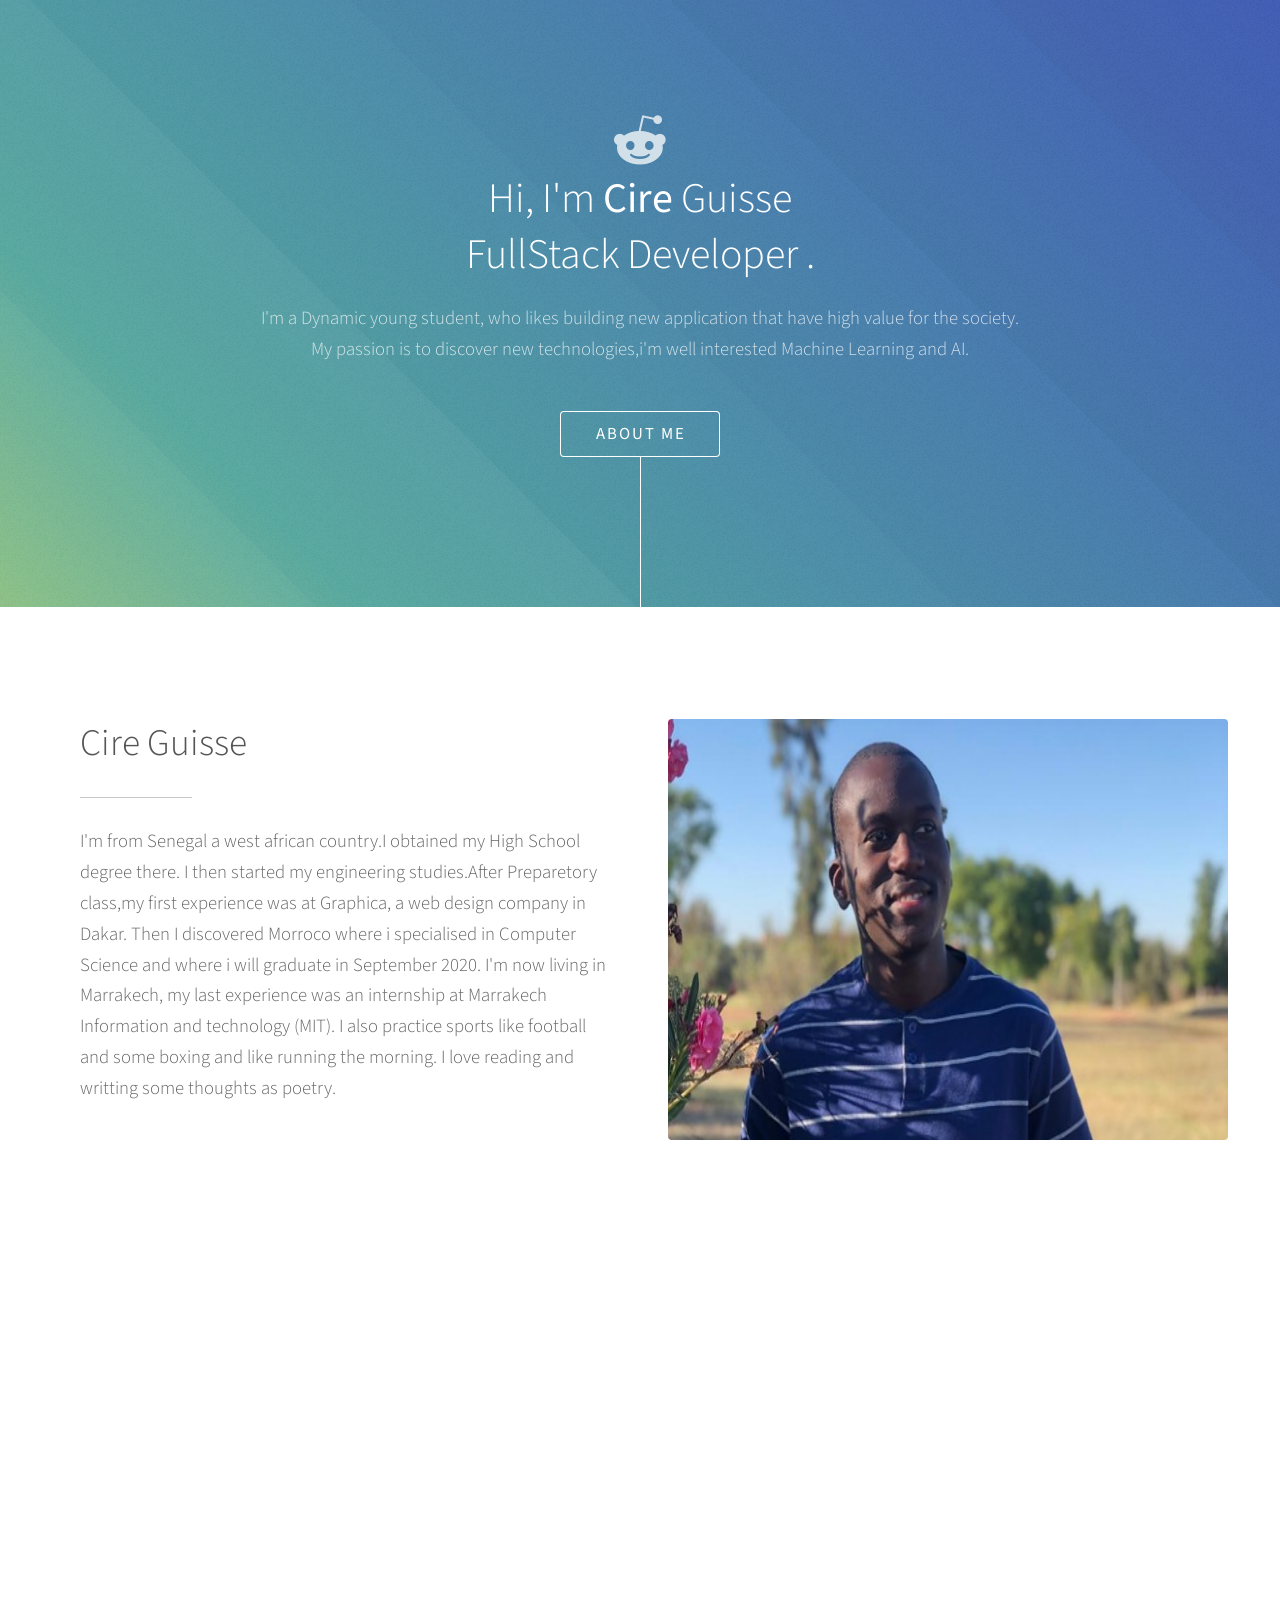
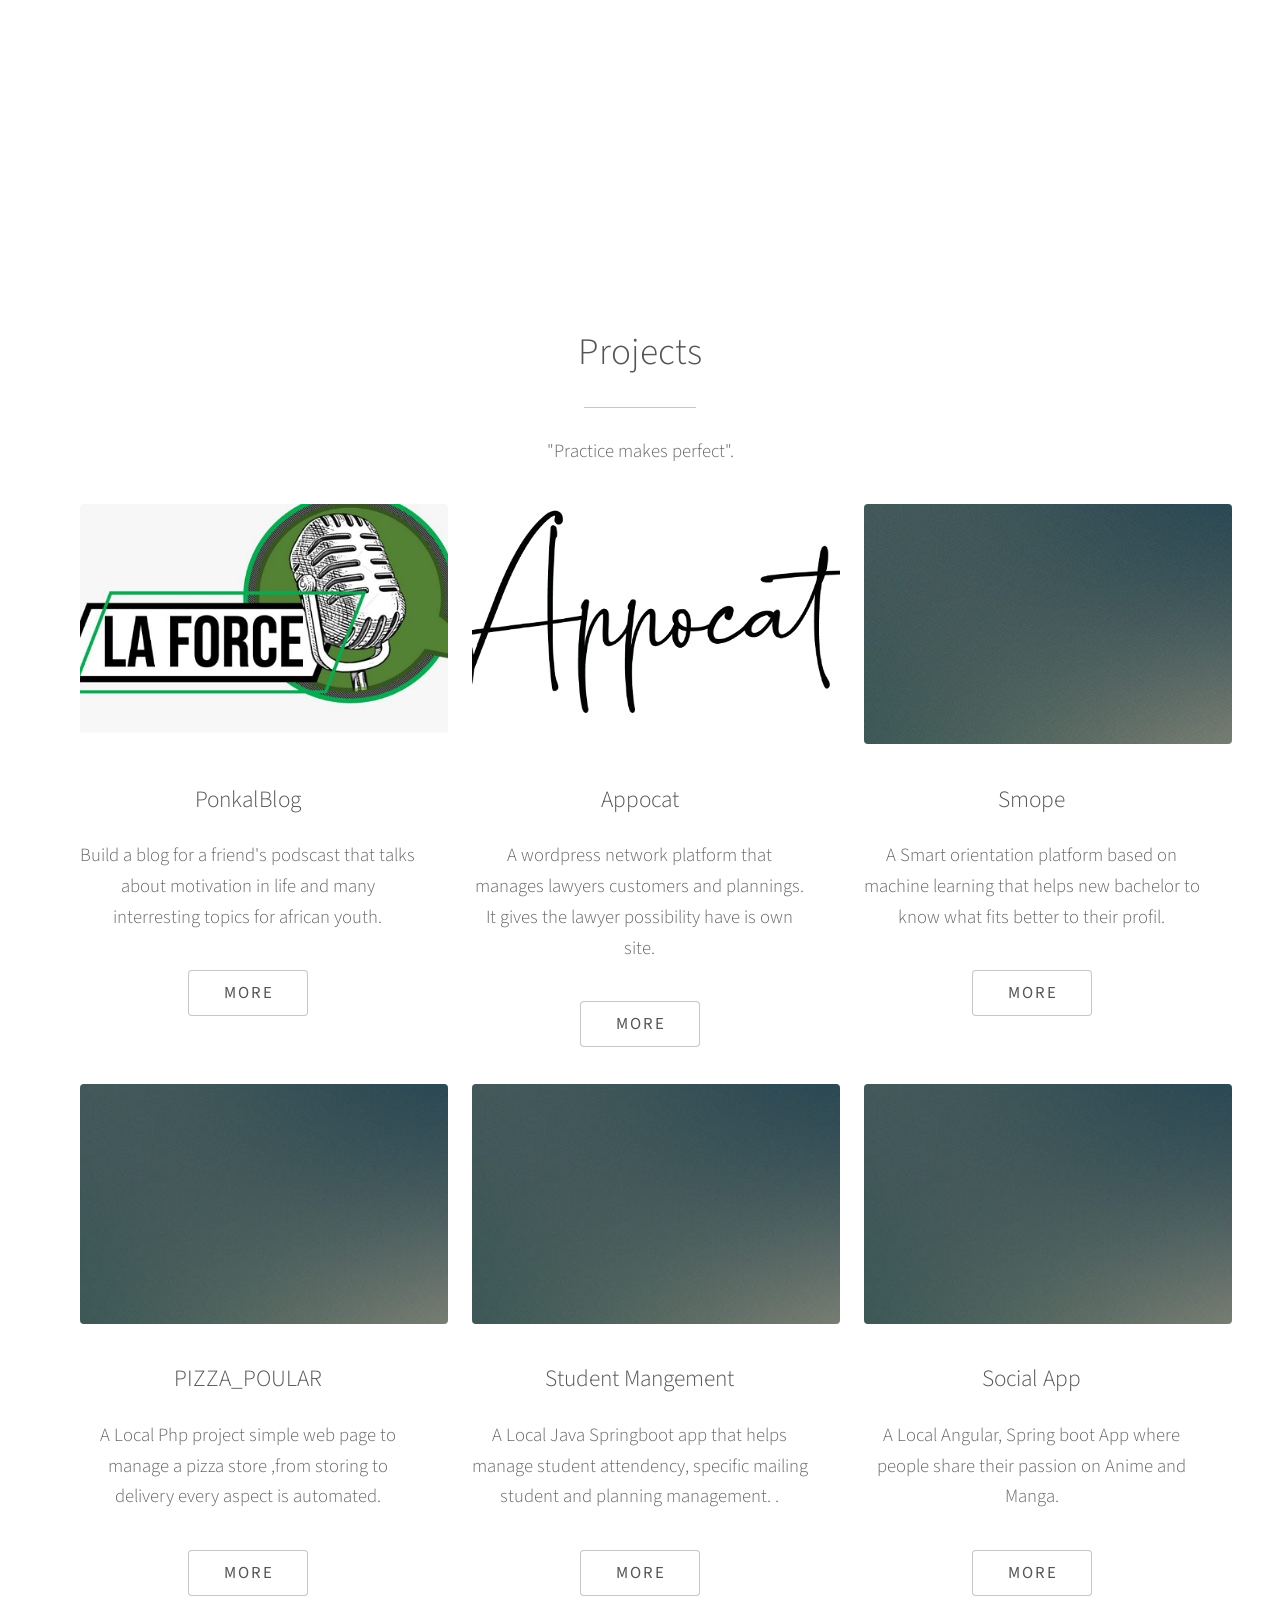
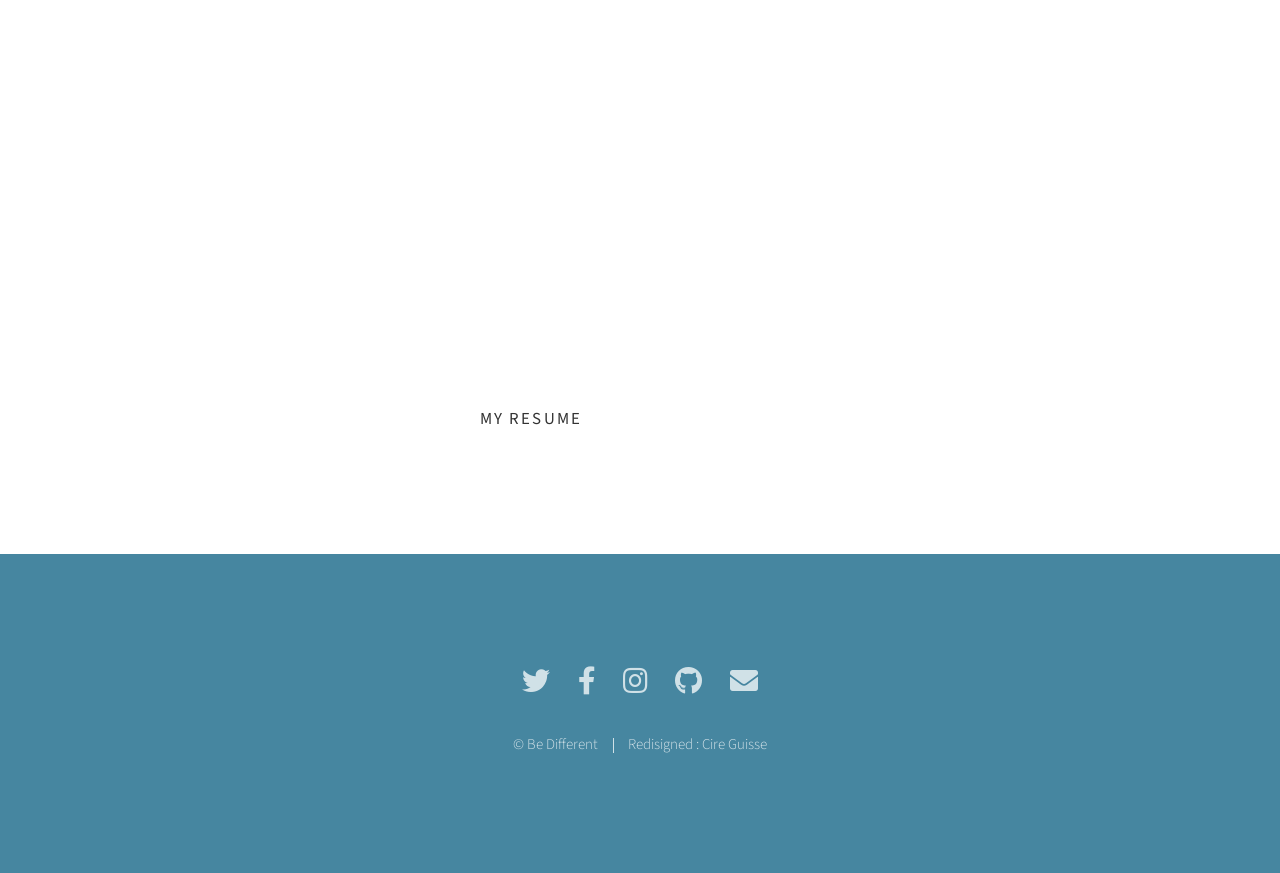
==== commit f4775f56: "content modification" ====
--- a/index.html
+++ b/index.html
@@ -32,10 +32,15 @@
 							<header class="major">
 								<h2>Cire Guisse</h2>
 							</header>
-							<p> I'm from Senegal a west african country.I obtained my High School degree there.I then started my engineering studies.After Preparetory class,my first experience was at Graphica, a web design company in Dakar. Then I discovered Morroco where i specialised in Computer Science and where i will graduate in September 2020. I'm now living in Marrakech, my last experience was an internship at Marrakech Information and technology (MIT). I also practice sports like football and some boxing and like running the morning. I love reading and writting some thoughts as poetry.  </p>
+							<p> I'm from Senegal a west african country.I obtained my High School degree there.
+								I then started my engineering studies.After Preparetory class,my first experience was at Graphica, a web design company in Dakar. 
+								Then I discovered Morroco where i specialised in Computer Science and where i will graduate in September 2020. 
+								I'm now living in Marrakech, my last experience was an internship at Marrakech Information and technology (MIT).
+								I also practice sports like football and some boxing and like running the morning.
+								I love reading and writting some thoughts as poetry.  </p>
 						</div>
 						<div class="col-6 col-12-medium imp-medium">
-							<span class="image fit"><img src="images/imag007.jpg" width=560 Height=321 alt="" /></span>
+							<span class="image fit"><img src="images/imag007.jpg" width=560 Height=421 alt="" /></span>
 						</div>
 					</div>
 				</div>
@@ -59,11 +64,11 @@
 							<header class="major">
 								<h1>Skills</h1>
 							</header>
-							<p> During my studies i learnt algorithms,many different programming languages and also 
-								The basics of Network administration and security.
-							    I also learned about Electronics and Business intelligence tools like powerpivot, Business Object and qlikView.
-							    As i'm interested in AI,I've notions on Linear Progression,Decision Tree, Natural Language Processing  and how to use Tensorflow. 
-							    I've been prepared to manage a project, work with a team and Lead a team.</p>
+							<p>My training started with a solid base of logic analysis by doing maths and algorithms at the first years of my college courses.
+								I have also good communication skills, because i started very early to be interested in communities that encourage social relationship and public speaking in both french and english.
+								So that built the leadership part of my personality.
+	   
+							</p>
 							<!--<p>Blandit faucibus proin. Ac aliquam integer adipiscing enim non praesent vis commodo nunc phasellus cubilia ac risus accumsan. Accumsan blandit. Lobortis phasellus non .</p>-->
 							<!--<p>.</p>-->
 						</div>
@@ -105,6 +110,30 @@
 								<li><a href="#" class="button">More</a></li>
 							</ul>
 						</div>
+						<div class="col-4 col-12-medium">
+							<span class="image fit"><img src="images/pic04.jpg" alt="" /></span>
+							<h4>PIZZA_POULAR</h4>
+							<p>A Local Php project simple web page  to manage a pizza store ,from storing to delivery every aspect is automated.</p>
+							<ul class="actions special">
+								<li><a href="#" class="button">More</a></li>
+							</ul>
+						</div>
+						<div class="col-4 col-12-medium">
+							<span class="image fit"><img src="images/pic04.jpg" alt="" /></span>
+							<h4>Student Mangement </h4>
+							<p>A Local  Java Springboot app that helps manage student attendency, specific mailing student and planning management. .</p>
+							<ul class="actions special">
+								<li><a href="#" class="button">More</a></li>
+							</ul>
+						</div>
+						<div class="col-4 col-12-medium">
+							<span class="image fit"><img src="images/pic04.jpg" alt="" /></span>
+							<h4>Social App</h4>
+							<p>A Local Angular, Spring boot App where people share their passion on Anime and Manga.</p>
+							<ul class="actions special">
+								<li><a href="#" class="button">More</a></li>
+							</ul>
+						</div>
 					</div>
 				</div>
 			</section>
@@ -117,7 +146,7 @@
 					</header>
 					<p>We may build beautiful Stuff!!.</p>
 					<ul class="actions special">
-						<li><a href="./assets/CV_Final.pdf" class="button wide primary">My Resume</a></li>
+						<li><a href="./assets/CV.pdf" target="_blank" class="button wide primary">My Resume</a></li>
 						<li><a href="upm.ac.ma" class="button wide">My School</a></li>
 					</ul>
 				</div>
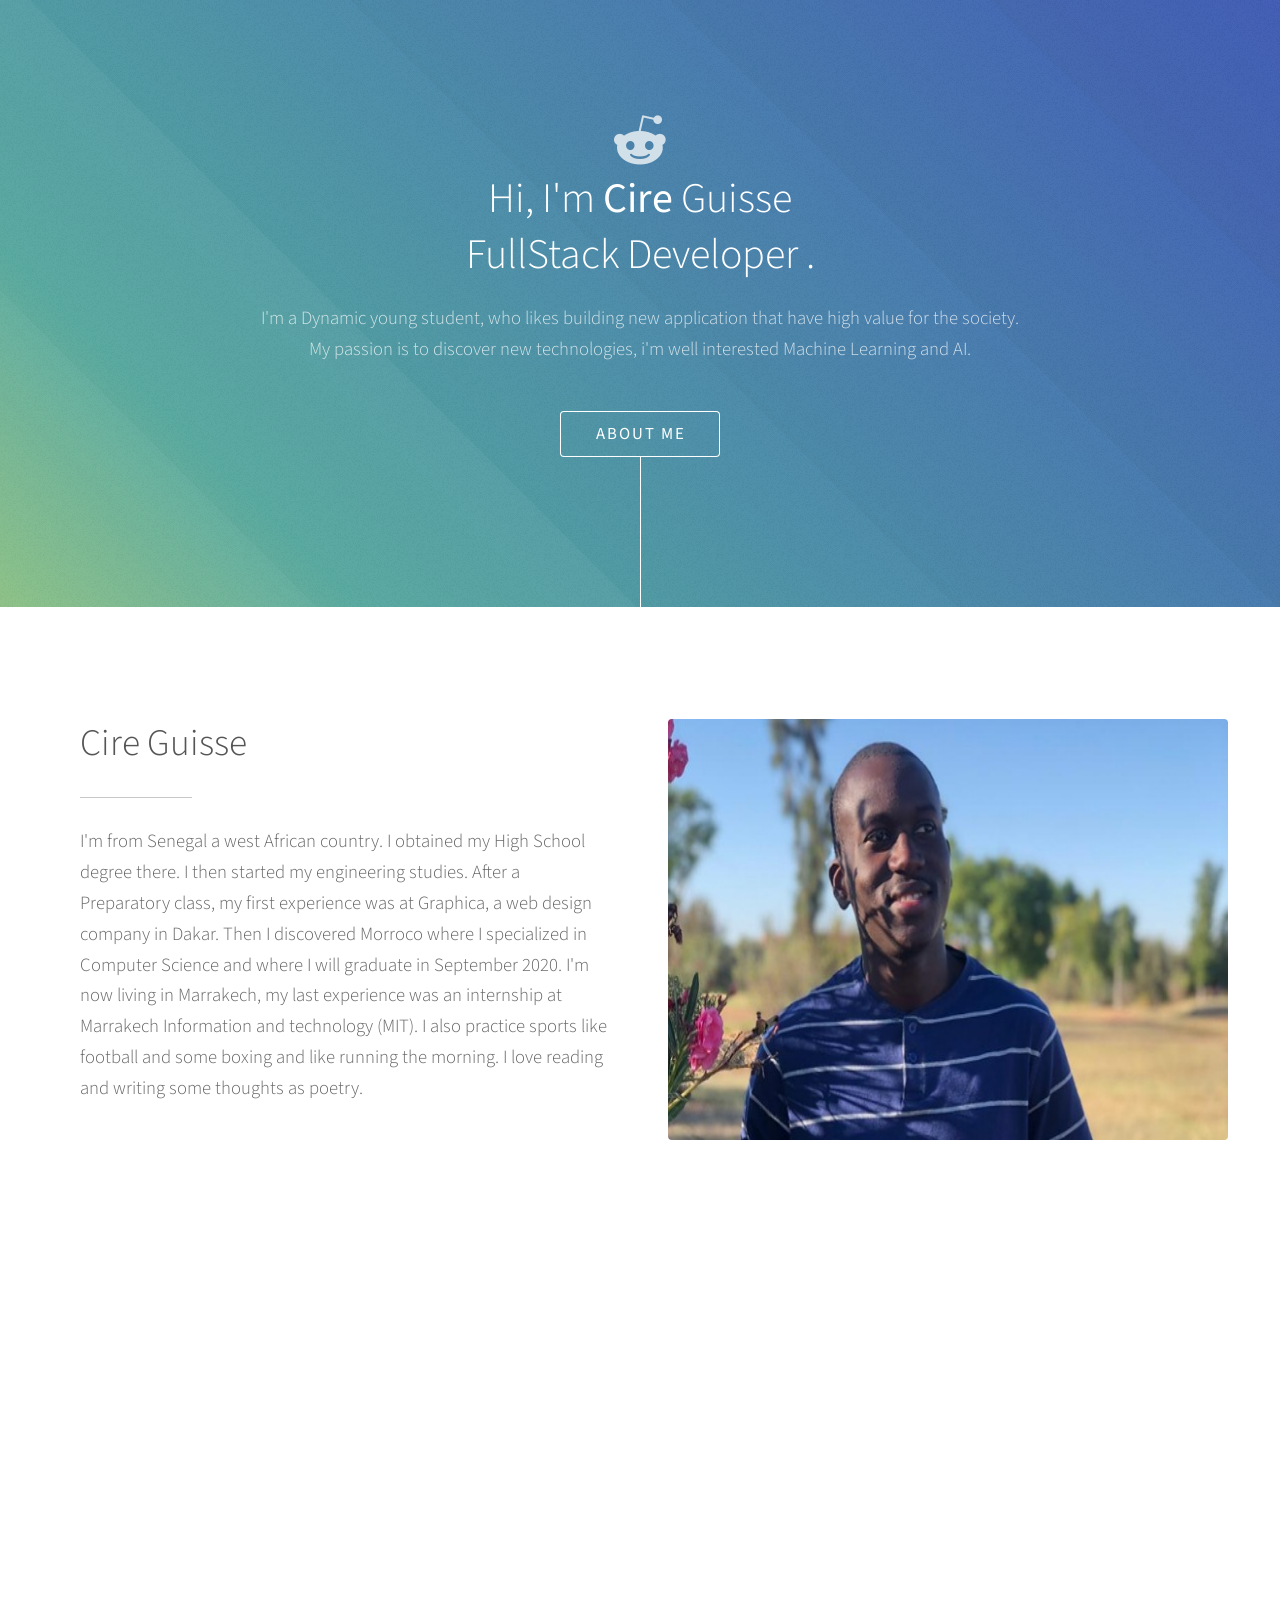
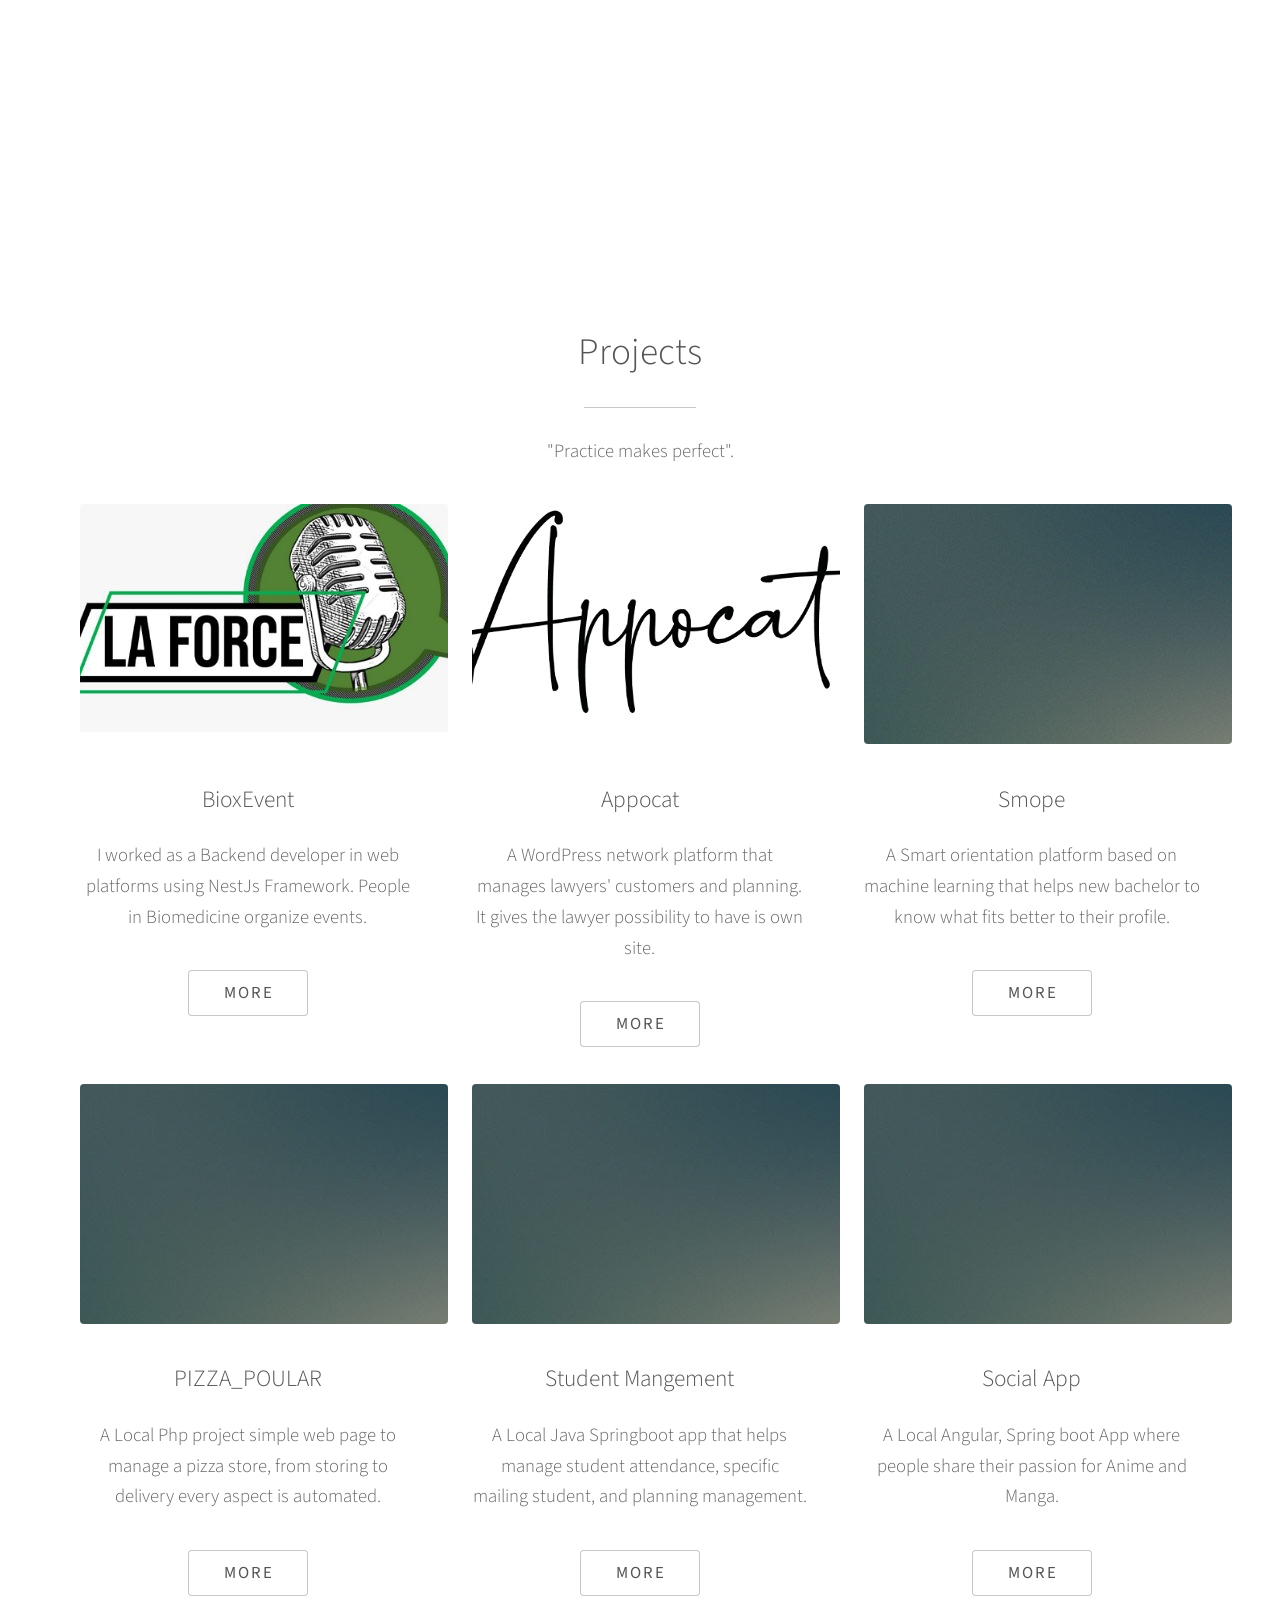
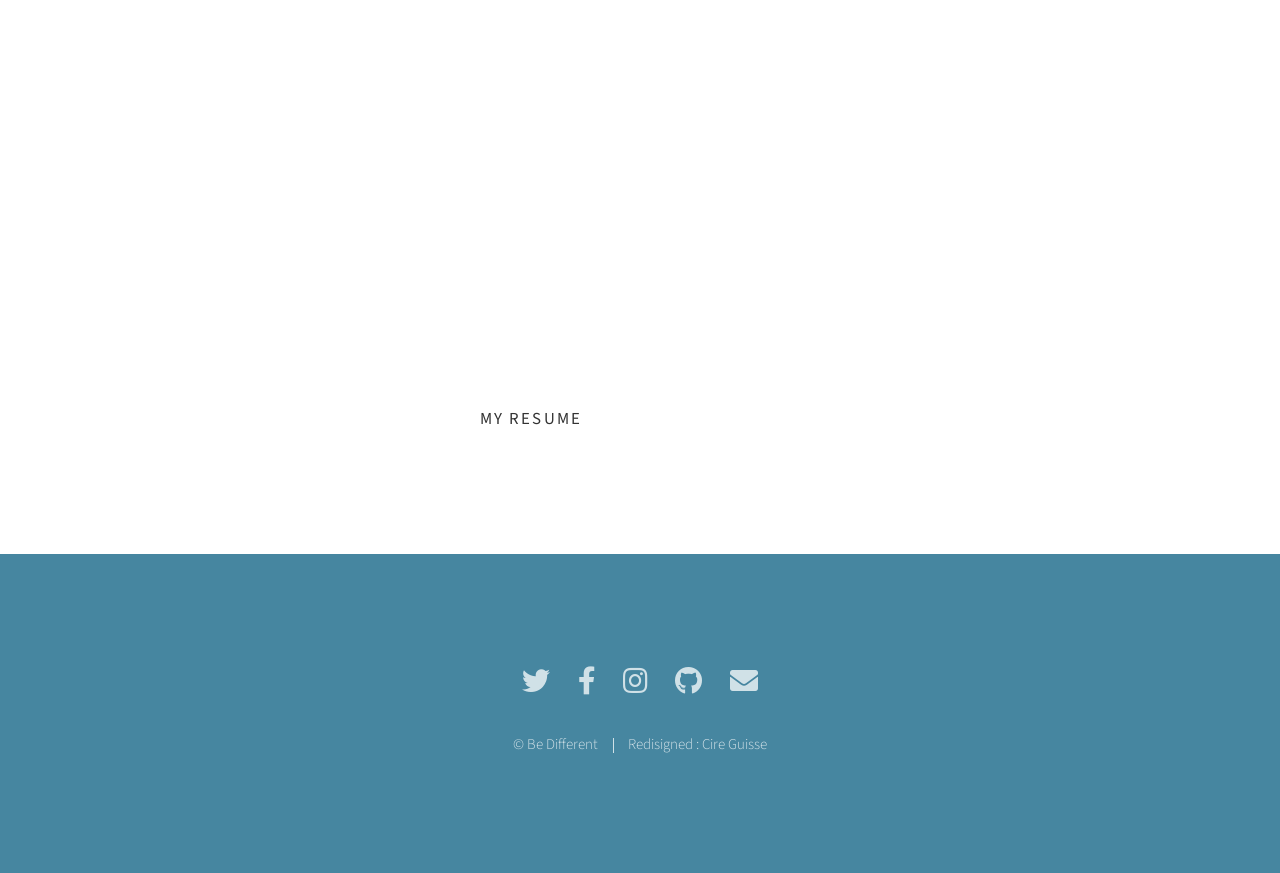
==== commit 16048db5: "content modification grammar" ====
--- a/index.html
+++ b/index.html
@@ -17,7 +17,7 @@
 					<h1>Hi, I'm <strong>Cire</strong> Guisse<br />
 					FullStack Developer <!-- <a href="http://html5up.net">UPM</a>-->.</h1>
 					<p> I'm a Dynamic young student, who likes building new application that have high value for the society.<br />
-					My passion is to discover new technologies,i'm well interested Machine Learning and AI. </p>
+					My passion is to discover new technologies, i'm well interested Machine Learning and AI. </p>
 					<ul class="actions special">
 						<li><a href="#one" class="button scrolly">About Me </a></li>
 					</ul>
@@ -32,12 +32,12 @@
 							<header class="major">
 								<h2>Cire Guisse</h2>
 							</header>
-							<p> I'm from Senegal a west african country.I obtained my High School degree there.
-								I then started my engineering studies.After Preparetory class,my first experience was at Graphica, a web design company in Dakar. 
-								Then I discovered Morroco where i specialised in Computer Science and where i will graduate in September 2020. 
-								I'm now living in Marrakech, my last experience was an internship at Marrakech Information and technology (MIT).
-								I also practice sports like football and some boxing and like running the morning.
-								I love reading and writting some thoughts as poetry.  </p>
+							<p> I'm from Senegal a west African country. I obtained my High School degree there.
+                                I then started my engineering studies. After a Preparatory class, my first experience was at Graphica, a web design company in Dakar. 
+                                Then I discovered Morroco where I specialized in Computer Science and where I will graduate in September 2020. 
+                                I'm now living in Marrakech, my last experience was an internship at Marrakech Information and technology (MIT).
+                                I also practice sports like football and some boxing and like running the morning.
+                                I love reading and writing some thoughts as poetry. </p>
 						</div>
 						<div class="col-6 col-12-medium imp-medium">
 							<span class="image fit"><img src="images/imag007.jpg" width=560 Height=421 alt="" /></span>
@@ -64,10 +64,9 @@
 							<header class="major">
 								<h1>Skills</h1>
 							</header>
-							<p>My training started with a solid base of logic analysis by doing maths and algorithms at the first years of my college courses.
-								I have also good communication skills, because i started very early to be interested in communities that encourage social relationship and public speaking in both french and english.
-								So that built the leadership part of my personality.
-	   
+							<p>My training started with a solid base of logic analysis by doing maths and algorithms in the first years of my college courses.
+                                I have also good communication skills because I started very early to be interested in communities that encourage social relationships and public speaking in both French and English.
+                                So that built the leadership part of my personality.	   
 							</p>
 							<!--<p>Blandit faucibus proin. Ac aliquam integer adipiscing enim non praesent vis commodo nunc phasellus cubilia ac risus accumsan. Accumsan blandit. Lobortis phasellus non .</p>-->
 							<!--<p>.</p>-->
@@ -86,17 +85,18 @@
 					<div class="row gtr-150">
 						<div class="col-4 col-12-medium">
 							<span class="image fit"><img src="images/ponkal.jpg" alt="" /></span><!--pic01.jpg-->
-							                     <h4> PonkalBlog</h4>
-							<p> Build a blog for a friend's podscast that talks about motivation in life and many interresting topics for african youth.</p>
+							                     <h4>BioxEvent</h4>
+							<p> I worked as a Backend developer in web platforms using NestJs Framework. 
+                                People in Biomedicine organize events.</p>
 							<ul class="actions special">
-								<li><a href="guissemaabo.github.io/ponkalblog" class="button">More</a></li>
+								<li><a href="#" class="button">More</a></li>
 							</ul>
 						</div>
 						<div class="col-4 col-12-medium">
 							<span class="image fit"><img src="images/appoca.jpg" alt="" /></span>
 							<h4> Appocat </h4>
-							<p>A wordpress network platform that manages lawyers customers and plannings.
-							   It gives the lawyer possibility have is own site.</p>
+							<p>A WordPress network platform that manages lawyers' customers and planning.
+								It gives the lawyer possibility to have is own site.</p>
 							
 							<ul class="actions special">
 								<li><a href="http://appocat.mit.co.ma/" class="button">More</a></li>
@@ -105,7 +105,7 @@
 						<div class="col-4 col-12-medium">
 							<span class="image fit"><img src="images/pic04.jpg" alt="" /></span>
 							<h4>Smope</h4>
-							<p>A Smart orientation platform based on machine learning that helps new bachelor to know what fits better to their profil.</p>
+							<p>A Smart orientation platform based on machine learning that helps new bachelor to know what fits better to their profile.</p>
 							<ul class="actions special">
 								<li><a href="#" class="button">More</a></li>
 							</ul>
@@ -113,7 +113,7 @@
 						<div class="col-4 col-12-medium">
 							<span class="image fit"><img src="images/pic04.jpg" alt="" /></span>
 							<h4>PIZZA_POULAR</h4>
-							<p>A Local Php project simple web page  to manage a pizza store ,from storing to delivery every aspect is automated.</p>
+							<p>A Local Php project simple web page to manage a pizza store, from storing to delivery every aspect is automated.</p>
 							<ul class="actions special">
 								<li><a href="#" class="button">More</a></li>
 							</ul>
@@ -121,7 +121,7 @@
 						<div class="col-4 col-12-medium">
 							<span class="image fit"><img src="images/pic04.jpg" alt="" /></span>
 							<h4>Student Mangement </h4>
-							<p>A Local  Java Springboot app that helps manage student attendency, specific mailing student and planning management. .</p>
+							<p>A Local Java Springboot app that helps manage student attendance, specific mailing student, and planning management.</p>
 							<ul class="actions special">
 								<li><a href="#" class="button">More</a></li>
 							</ul>
@@ -129,7 +129,7 @@
 						<div class="col-4 col-12-medium">
 							<span class="image fit"><img src="images/pic04.jpg" alt="" /></span>
 							<h4>Social App</h4>
-							<p>A Local Angular, Spring boot App where people share their passion on Anime and Manga.</p>
+							<p>A Local Angular, Spring boot App where people share their passion for Anime and Manga.</p>
 							<ul class="actions special">
 								<li><a href="#" class="button">More</a></li>
 							</ul>
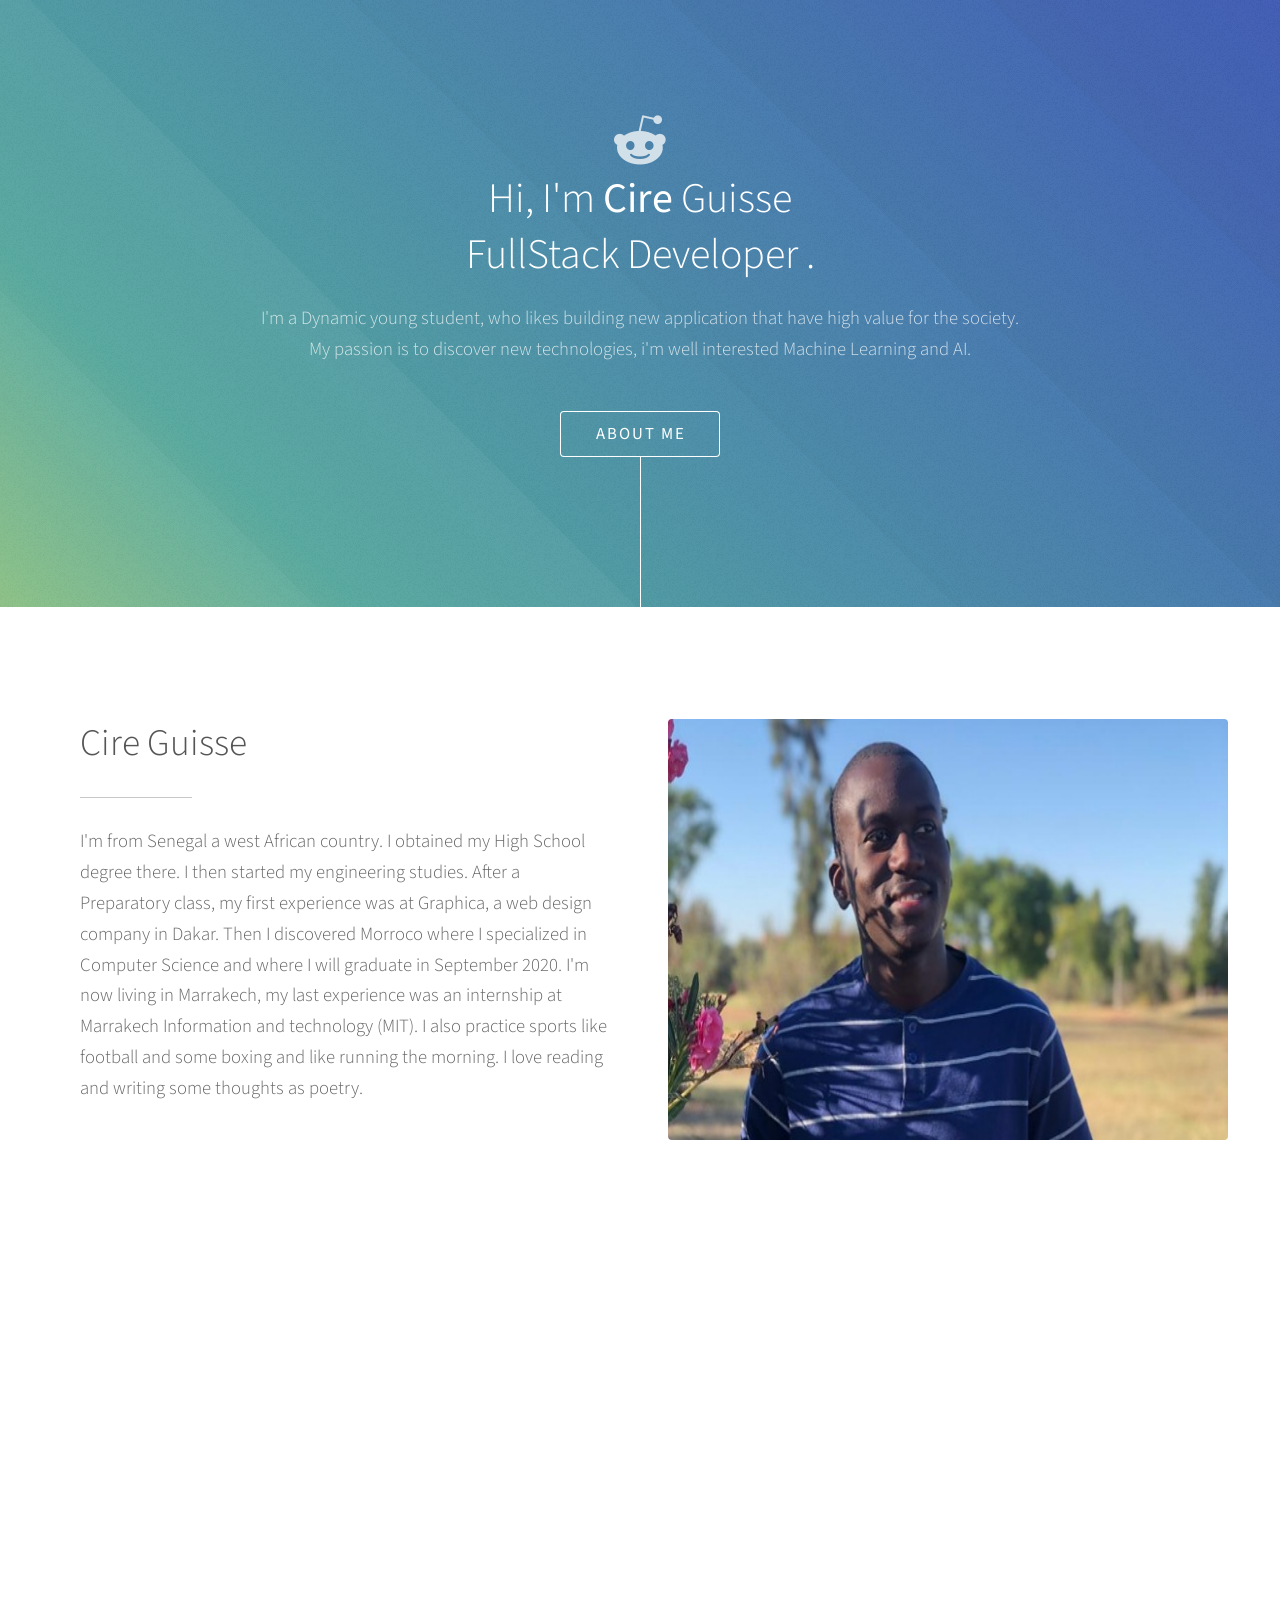
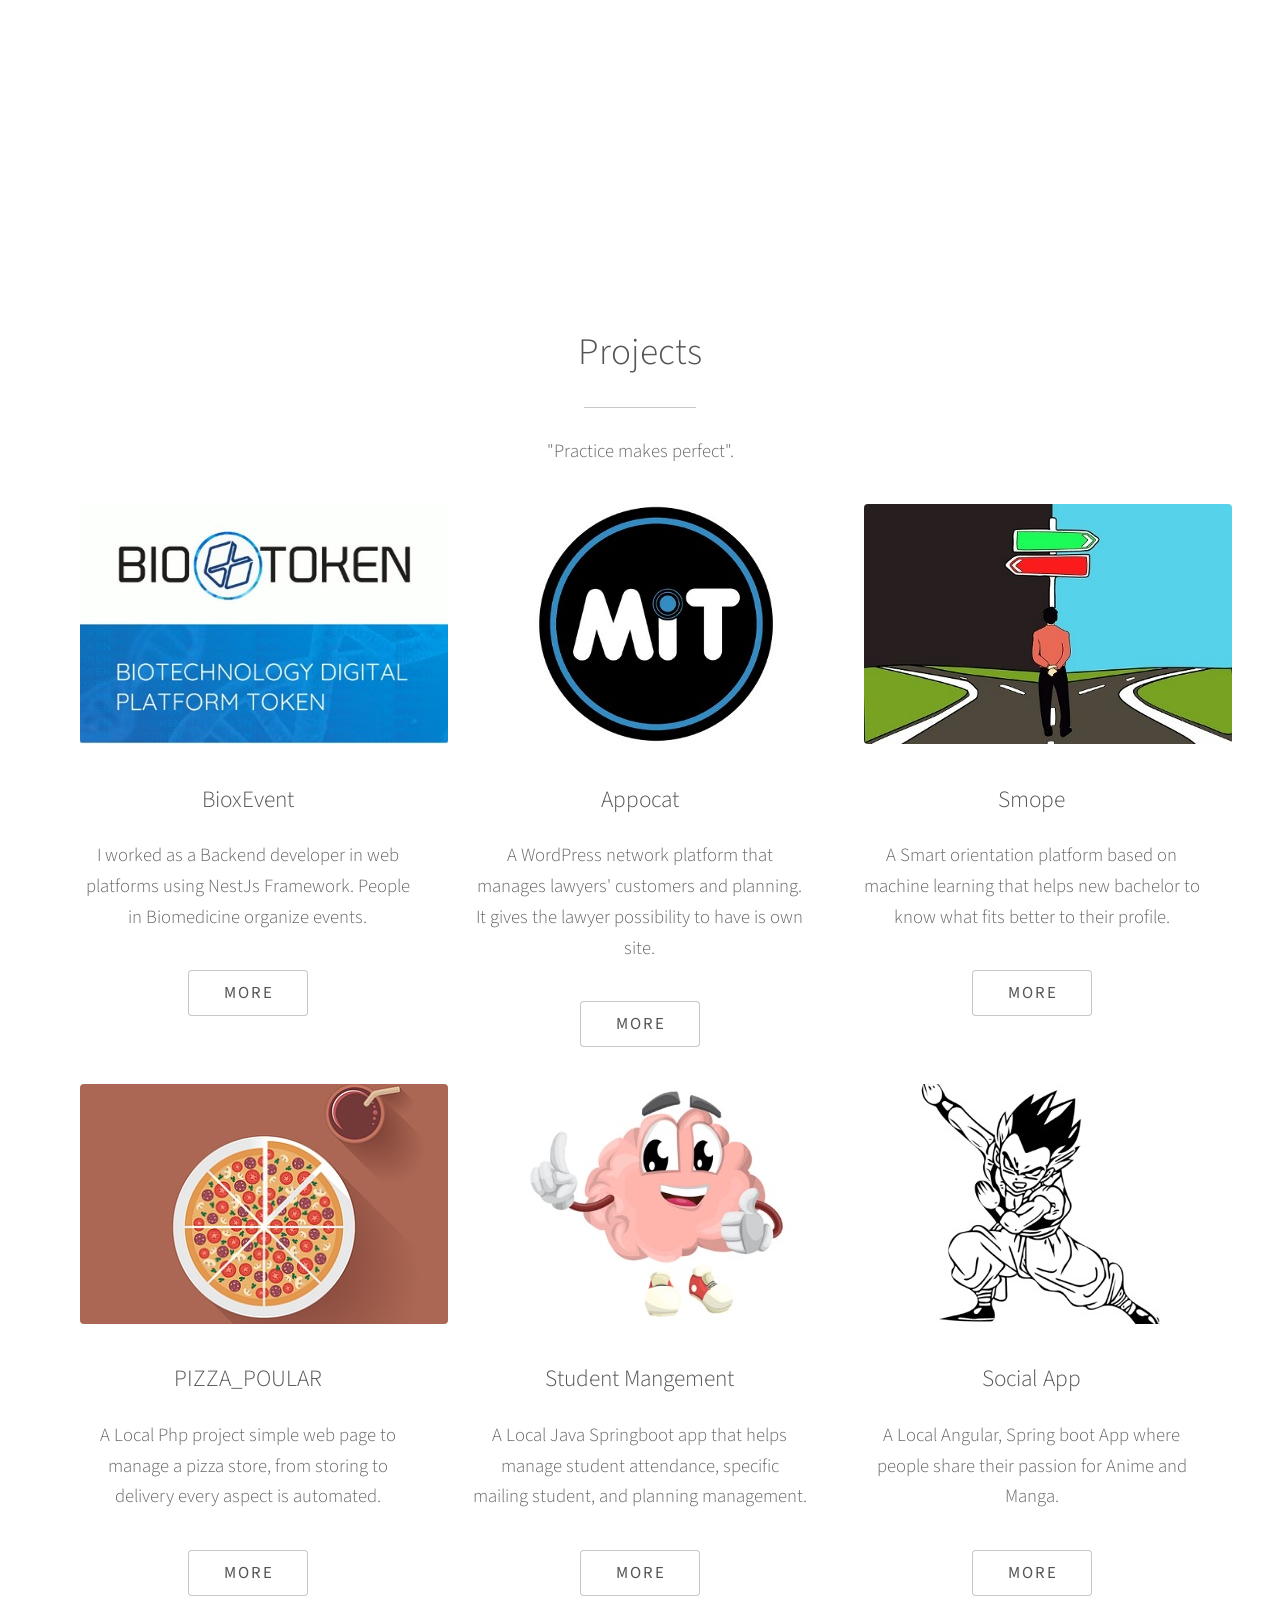
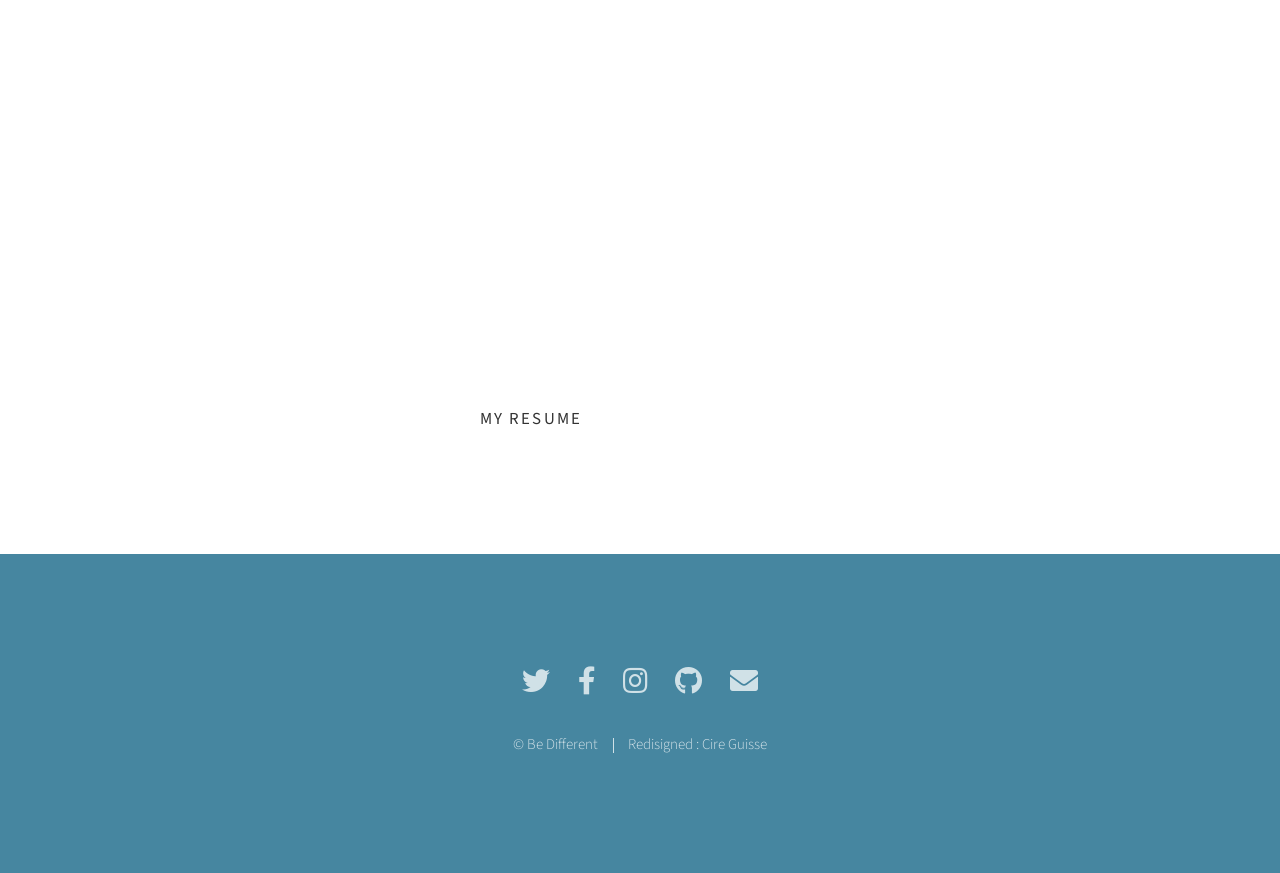
==== commit 13d7b60c: "content modification" ====
--- a/index.html
+++ b/index.html
@@ -84,7 +84,7 @@
 					<p> "Practice makes perfect".</p>
 					<div class="row gtr-150">
 						<div class="col-4 col-12-medium">
-							<span class="image fit"><img src="images/ponkal.jpg" alt="" /></span><!--pic01.jpg-->
+							<span class="image fit"><img src="images/bioxevent.jpg" alt="" /></span><!--pic01.jpg-->
 							                     <h4>BioxEvent</h4>
 							<p> I worked as a Backend developer in web platforms using NestJs Framework. 
                                 People in Biomedicine organize events.</p>
@@ -93,7 +93,7 @@
 							</ul>
 						</div>
 						<div class="col-4 col-12-medium">
-							<span class="image fit"><img src="images/appoca.jpg" alt="" /></span>
+							<span class="image fit"><img src="images/mit.jpg" alt="" /></span>
 							<h4> Appocat </h4>
 							<p>A WordPress network platform that manages lawyers' customers and planning.
 								It gives the lawyer possibility to have is own site.</p>
@@ -103,7 +103,7 @@
 							</ul>
 						</div>
 						<div class="col-4 col-12-medium">
-							<span class="image fit"><img src="images/pic04.jpg" alt="" /></span>
+							<span class="image fit"><img src="images/smope.jpg" alt="" /></span>
 							<h4>Smope</h4>
 							<p>A Smart orientation platform based on machine learning that helps new bachelor to know what fits better to their profile.</p>
 							<ul class="actions special">
@@ -111,7 +111,7 @@
 							</ul>
 						</div>
 						<div class="col-4 col-12-medium">
-							<span class="image fit"><img src="images/pic04.jpg" alt="" /></span>
+							<span class="image fit"><img src="images/pizza.jpg" alt="" /></span>
 							<h4>PIZZA_POULAR</h4>
 							<p>A Local Php project simple web page to manage a pizza store, from storing to delivery every aspect is automated.</p>
 							<ul class="actions special">
@@ -119,7 +119,7 @@
 							</ul>
 						</div>
 						<div class="col-4 col-12-medium">
-							<span class="image fit"><img src="images/pic04.jpg" alt="" /></span>
+							<span class="image fit"><img src="images/brainy.jpg" alt="" /></span>
 							<h4>Student Mangement </h4>
 							<p>A Local Java Springboot app that helps manage student attendance, specific mailing student, and planning management.</p>
 							<ul class="actions special">
@@ -127,7 +127,7 @@
 							</ul>
 						</div>
 						<div class="col-4 col-12-medium">
-							<span class="image fit"><img src="images/pic04.jpg" alt="" /></span>
+							<span class="image fit"><img src="images/sangoku.jpg" alt="" /></span>
 							<h4>Social App</h4>
 							<p>A Local Angular, Spring boot App where people share their passion for Anime and Manga.</p>
 							<ul class="actions special">
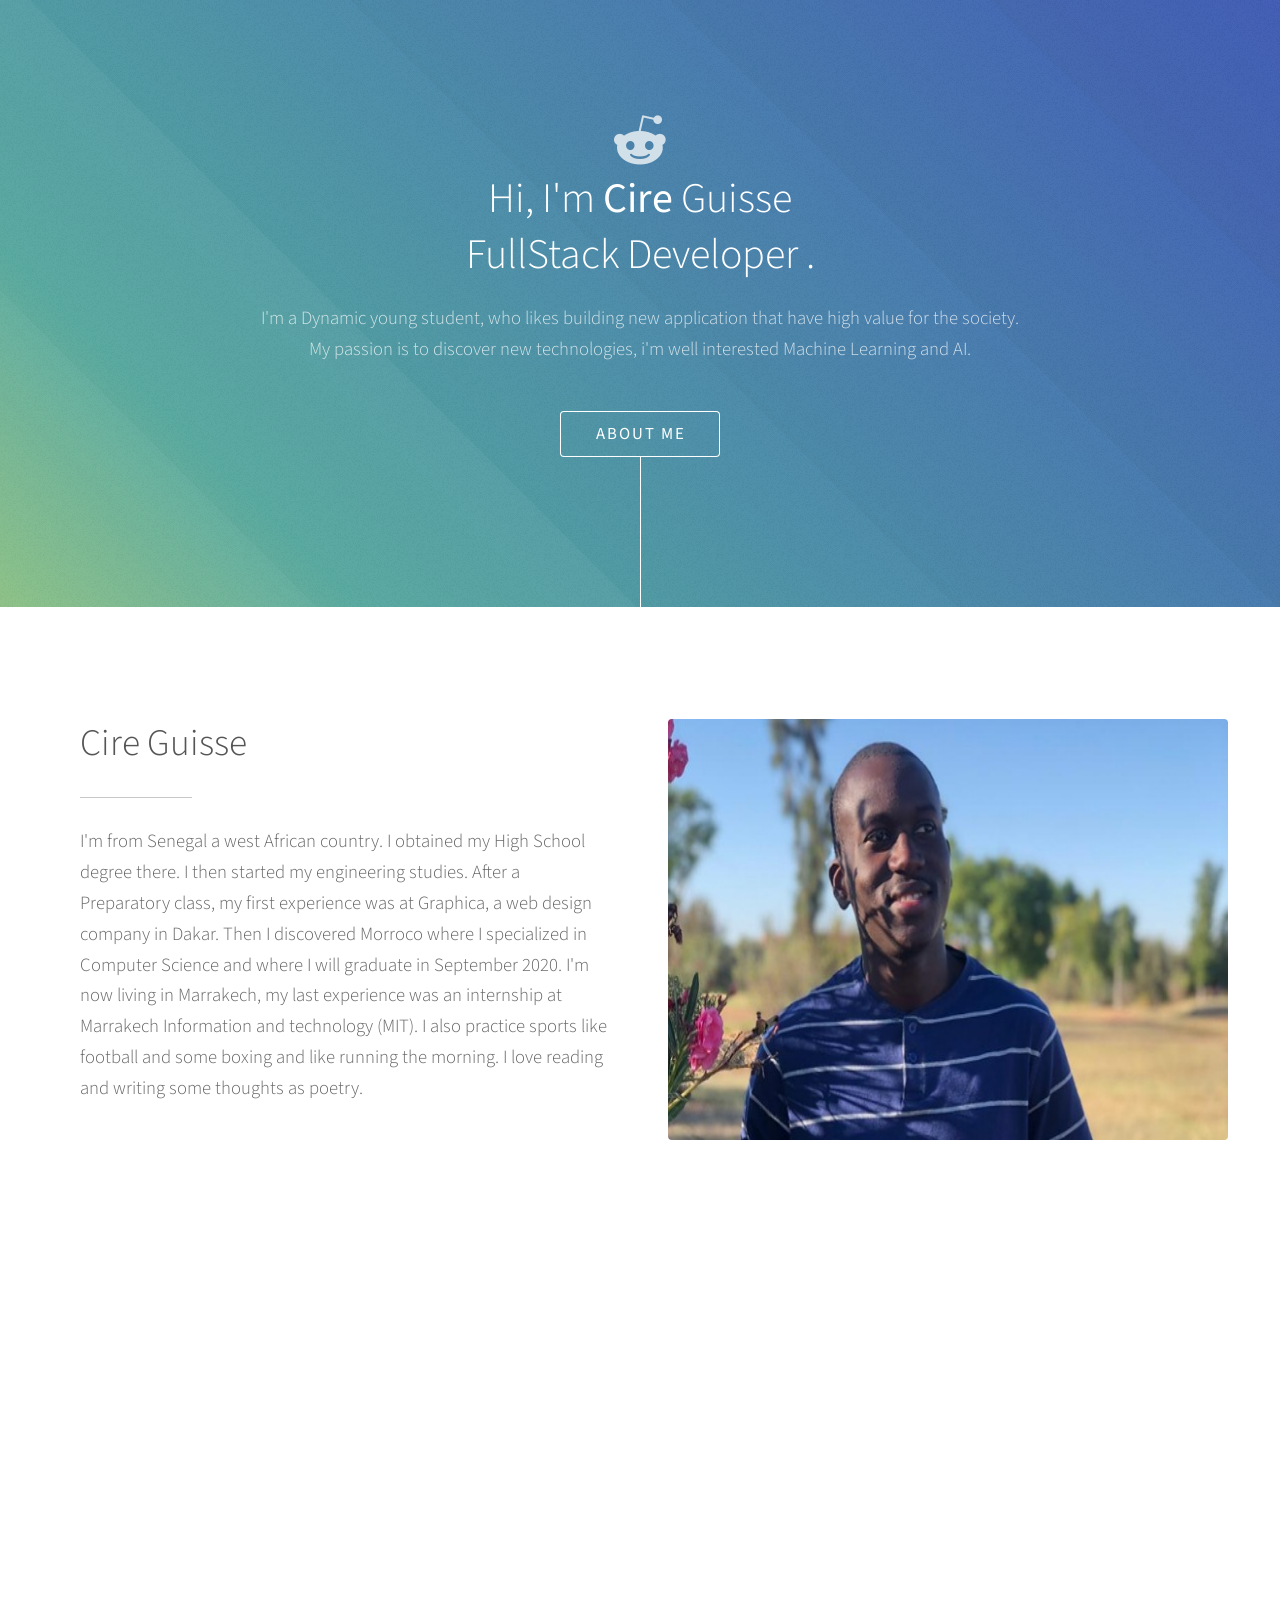
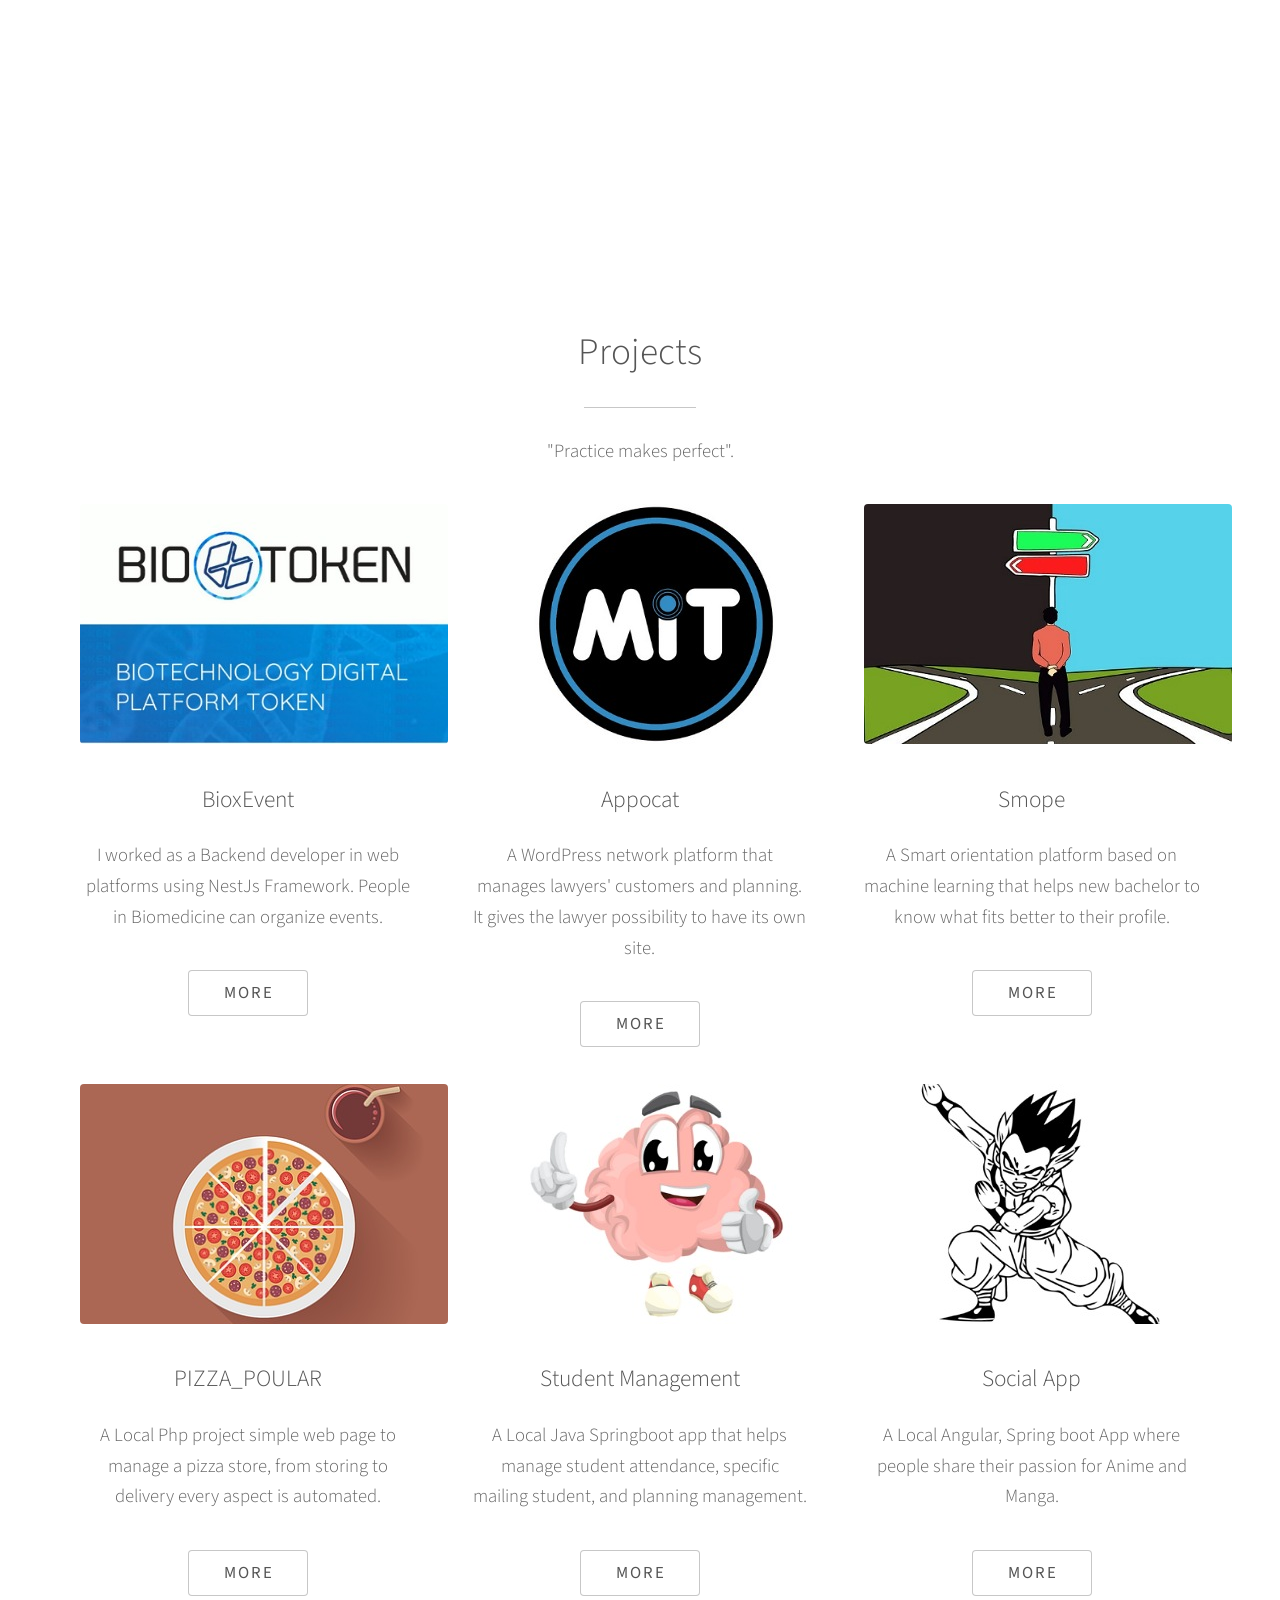
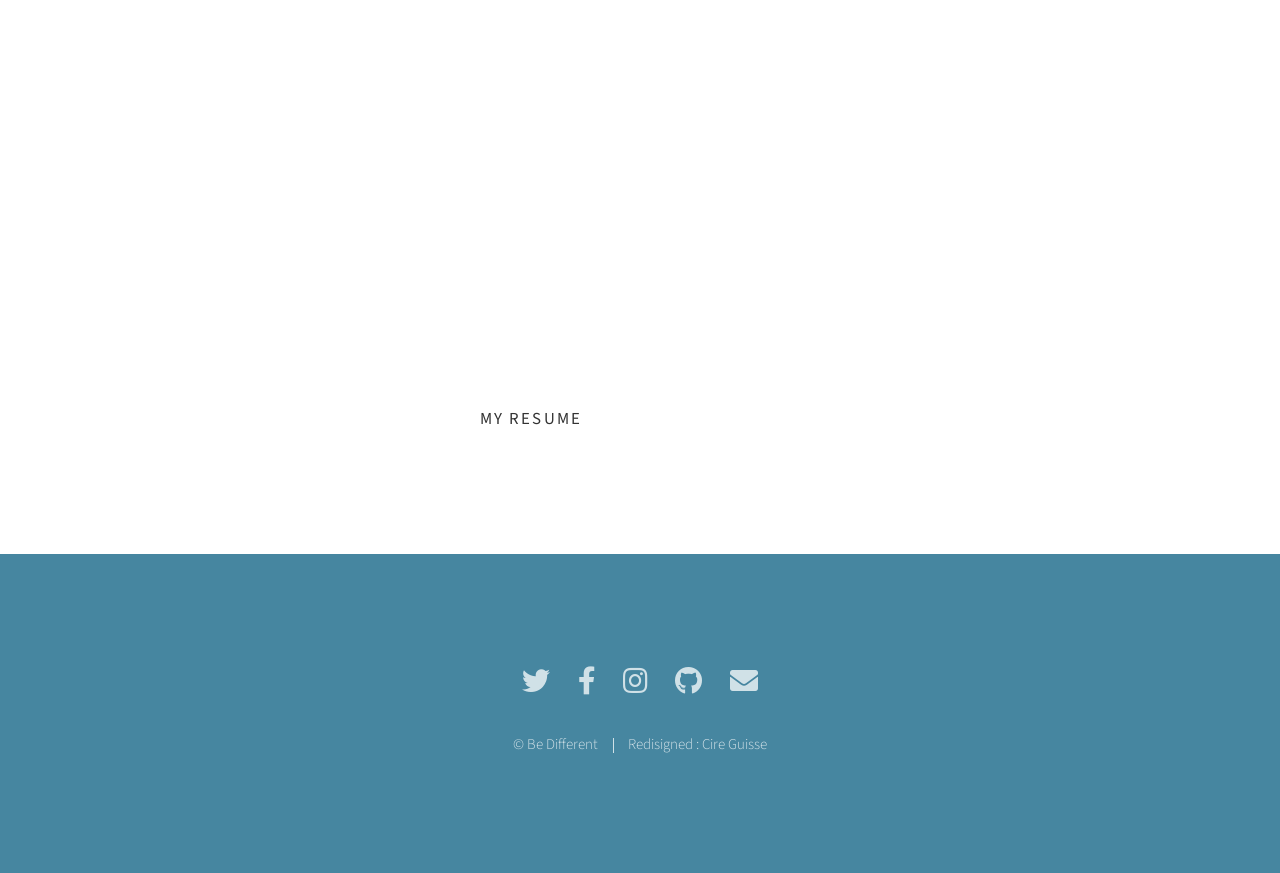
==== commit ec735138: "content modification" ====
--- a/index.html
+++ b/index.html
@@ -87,7 +87,7 @@
 							<span class="image fit"><img src="images/bioxevent.jpg" alt="" /></span><!--pic01.jpg-->
 							                     <h4>BioxEvent</h4>
 							<p> I worked as a Backend developer in web platforms using NestJs Framework. 
-                                People in Biomedicine organize events.</p>
+                                People in Biomedicine can organize events.</p>
 							<ul class="actions special">
 								<li><a href="#" class="button">More</a></li>
 							</ul>
@@ -96,7 +96,7 @@
 							<span class="image fit"><img src="images/mit.jpg" alt="" /></span>
 							<h4> Appocat </h4>
 							<p>A WordPress network platform that manages lawyers' customers and planning.
-								It gives the lawyer possibility to have is own site.</p>
+								It gives the lawyer possibility to have its own site.</p>
 							
 							<ul class="actions special">
 								<li><a href="http://appocat.mit.co.ma/" class="button">More</a></li>
@@ -120,7 +120,7 @@
 						</div>
 						<div class="col-4 col-12-medium">
 							<span class="image fit"><img src="images/brainy.jpg" alt="" /></span>
-							<h4>Student Mangement </h4>
+							<h4>Student Management </h4>
 							<p>A Local Java Springboot app that helps manage student attendance, specific mailing student, and planning management.</p>
 							<ul class="actions special">
 								<li><a href="#" class="button">More</a></li>
